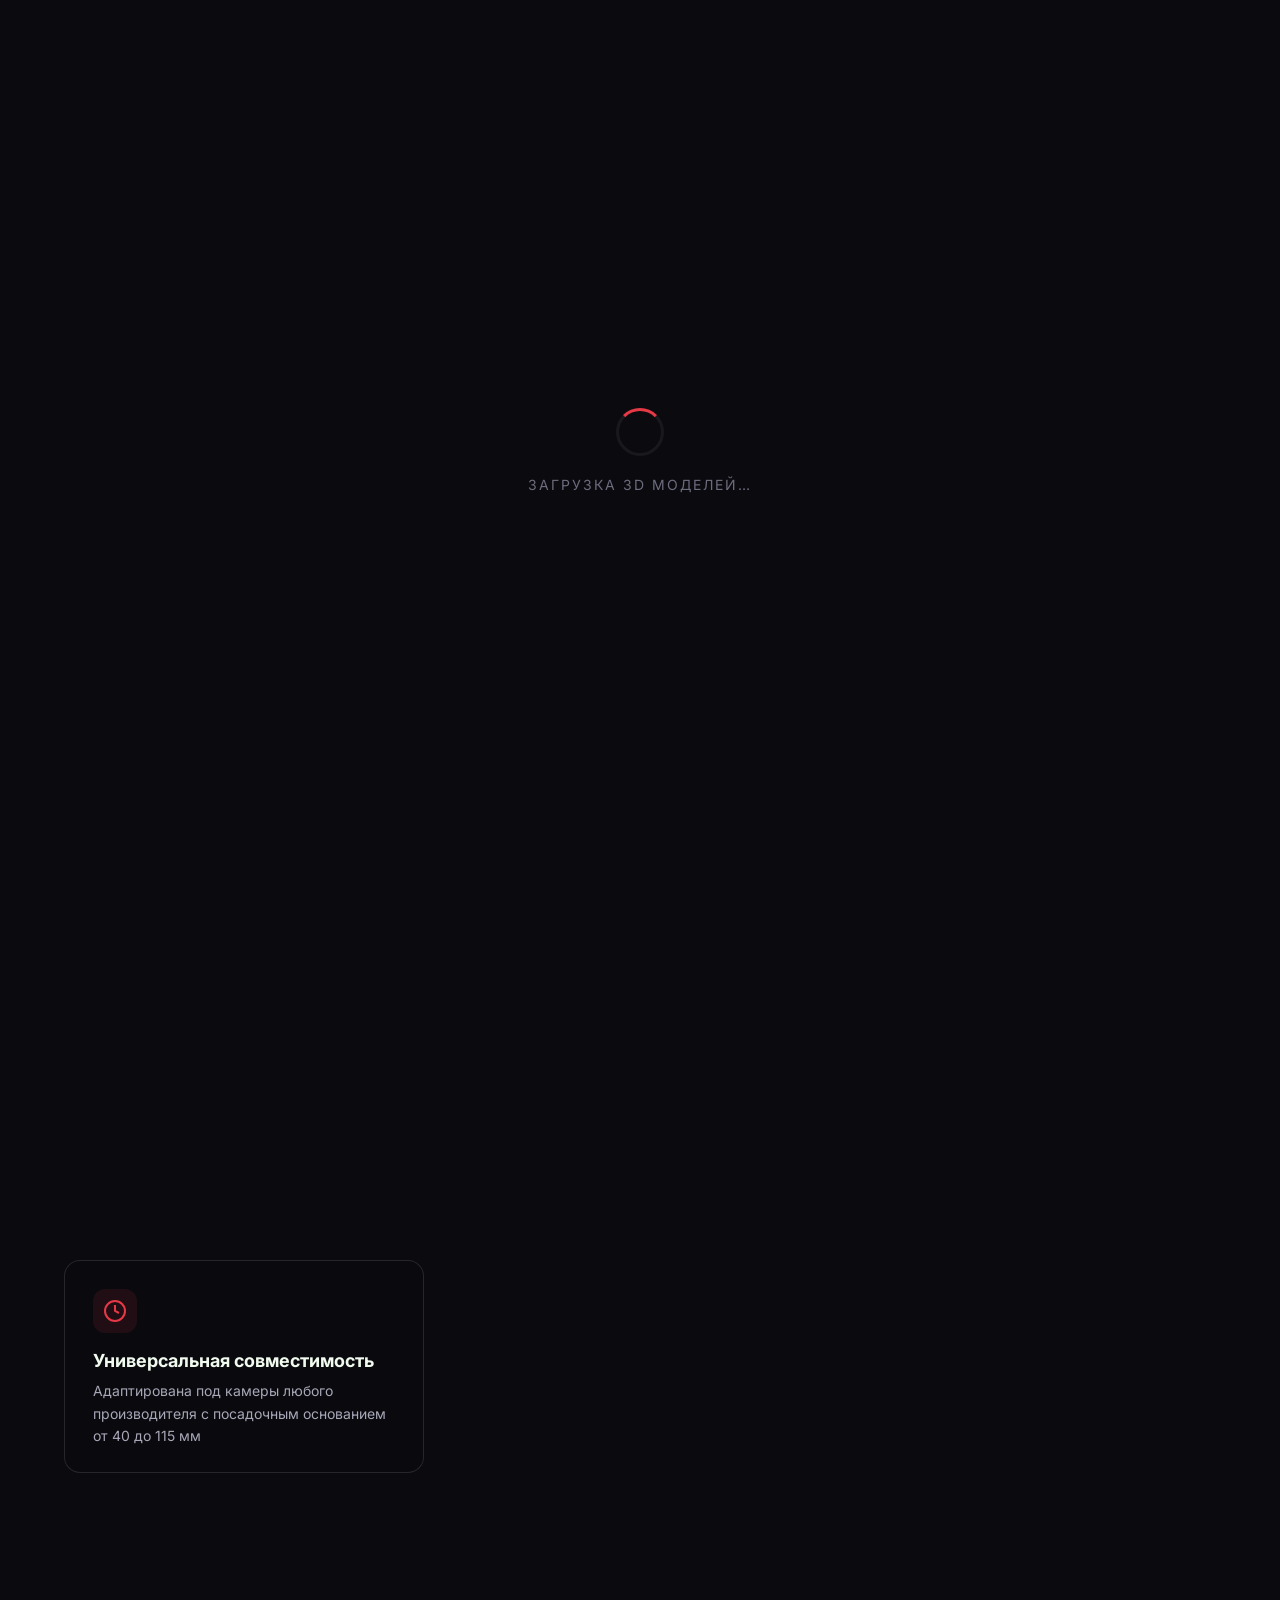
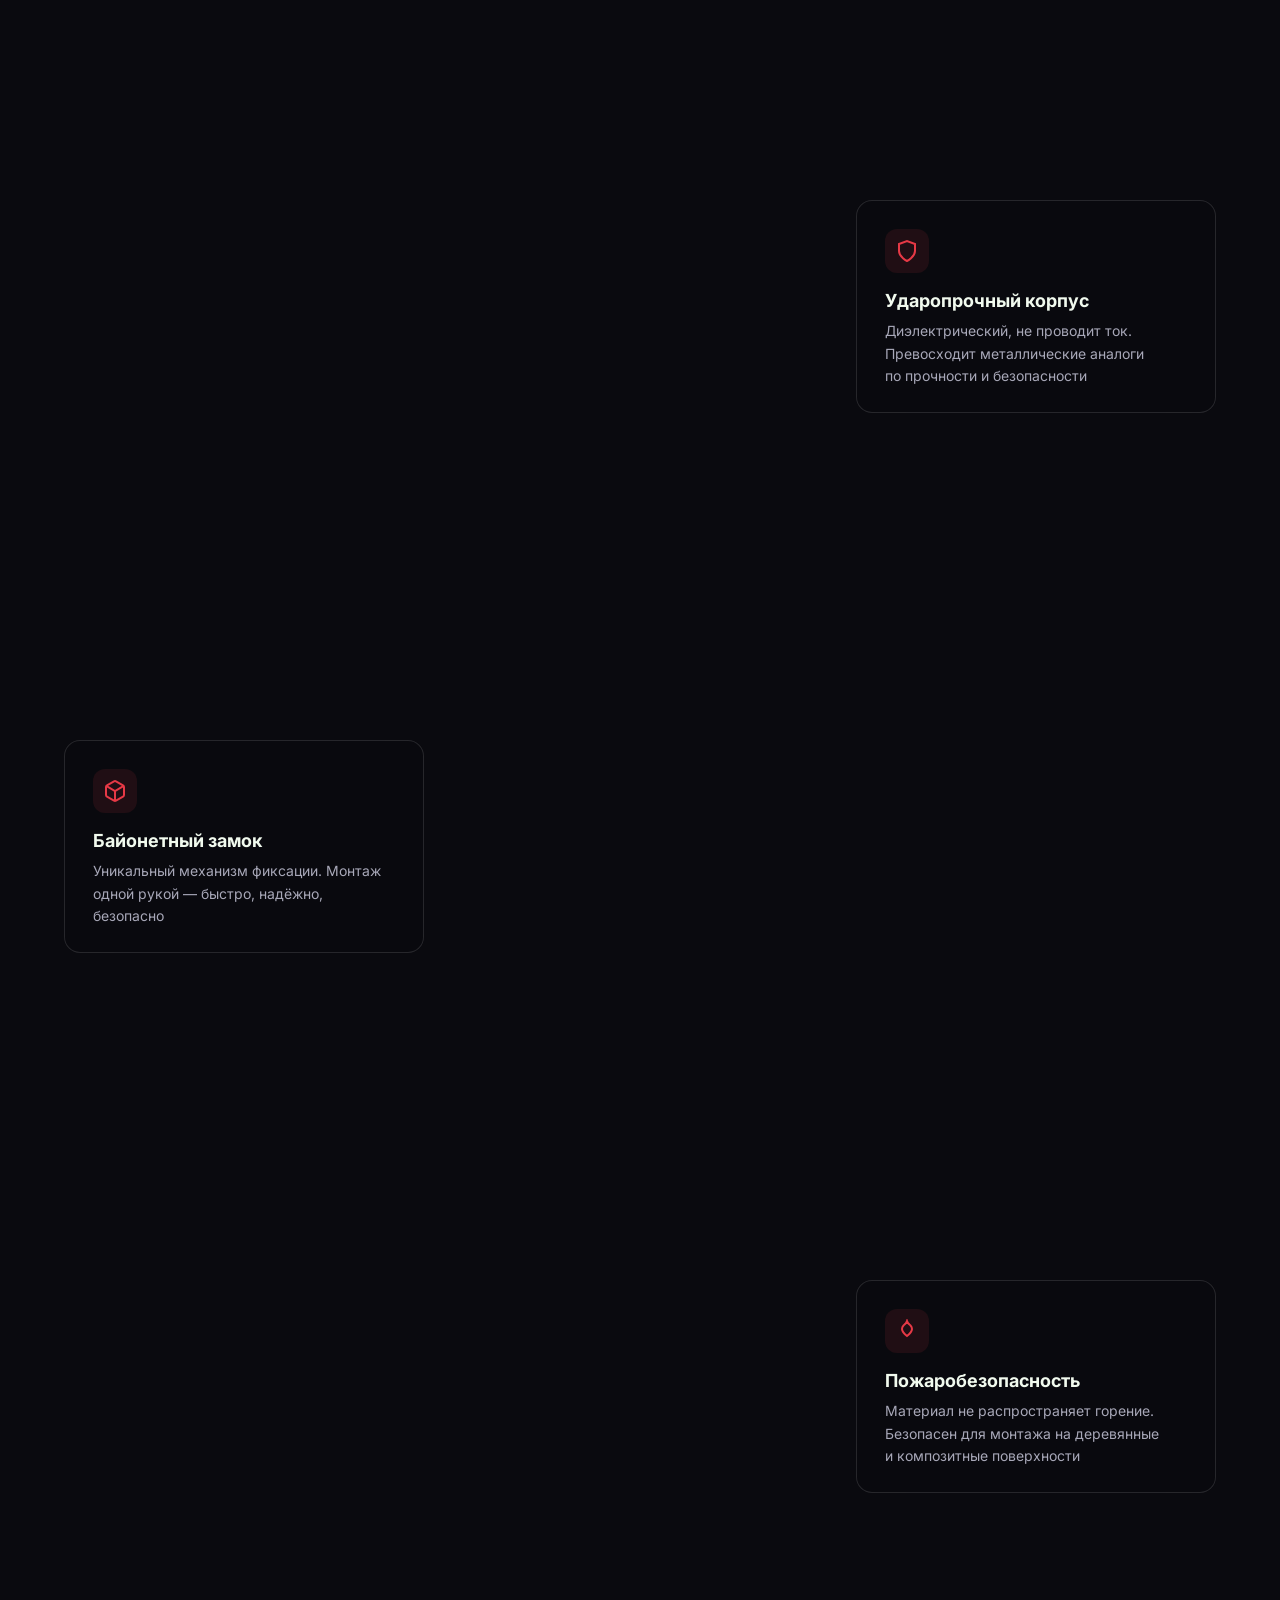
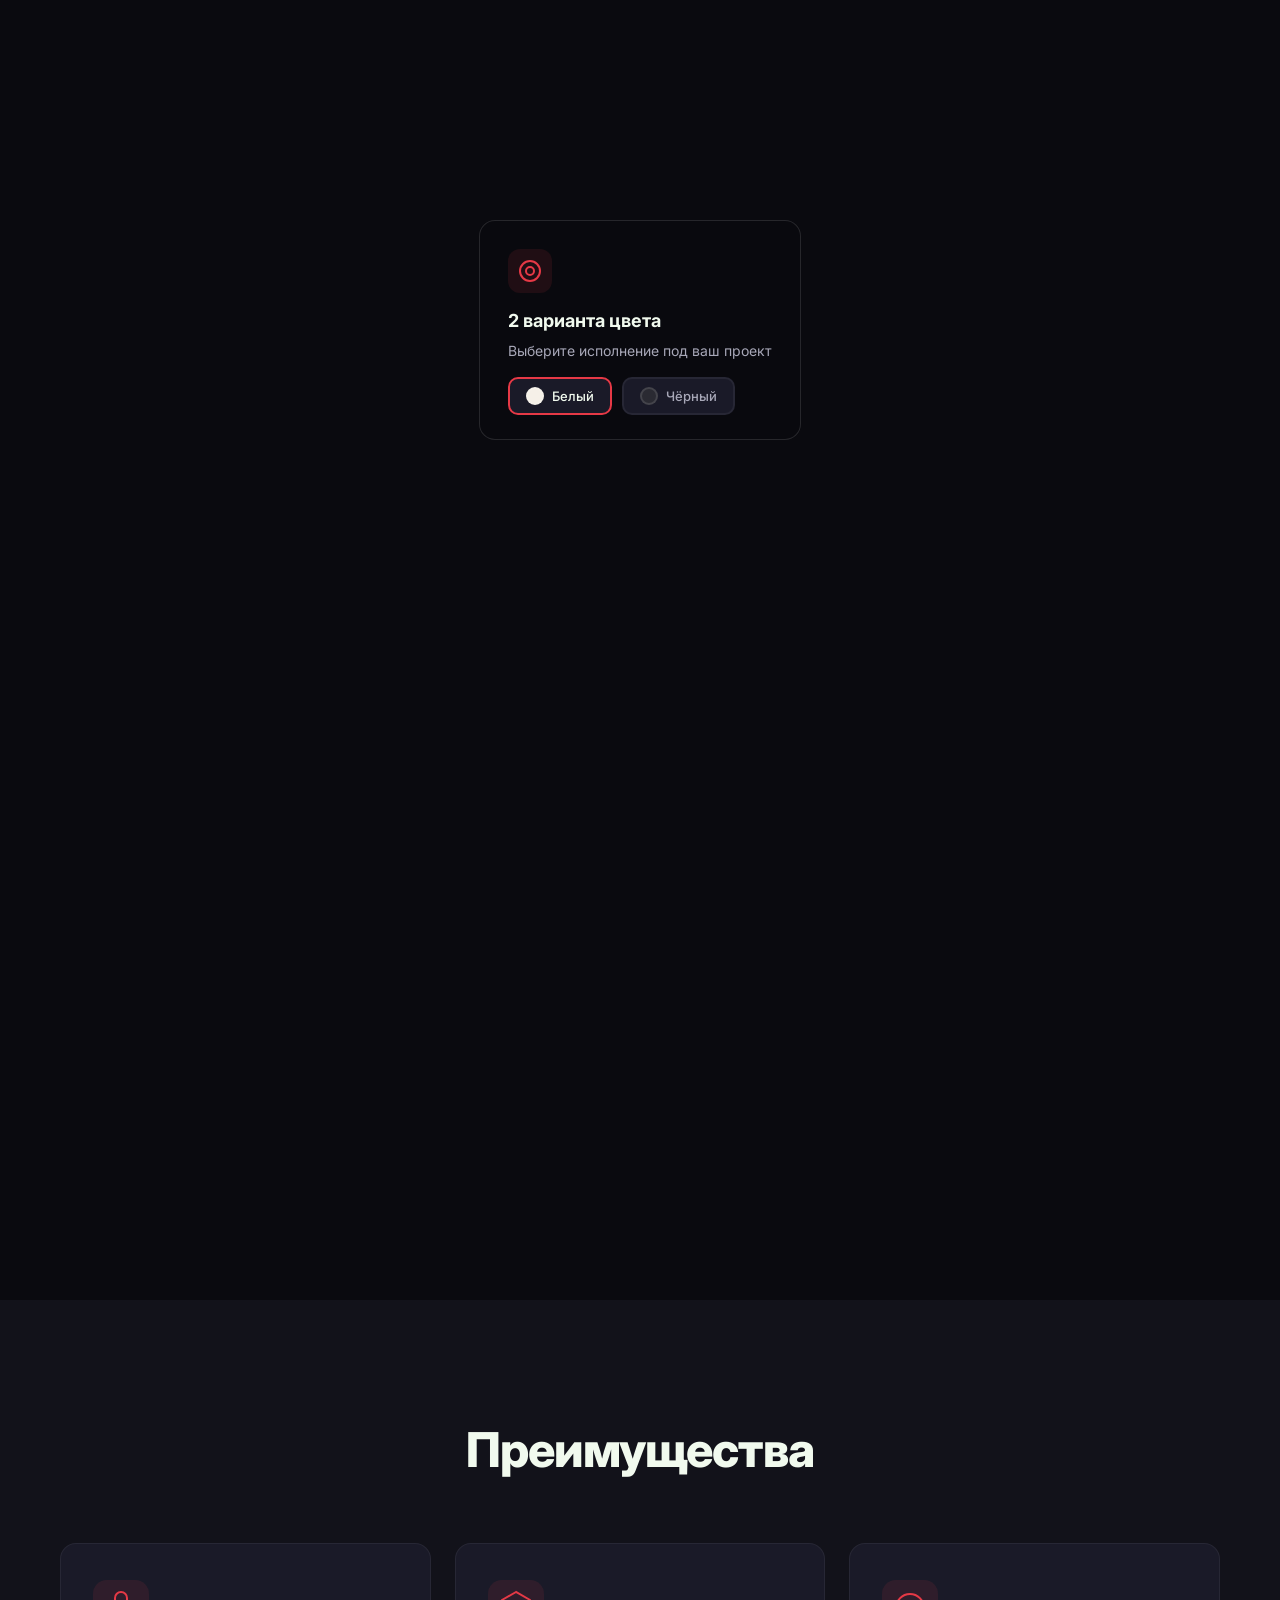
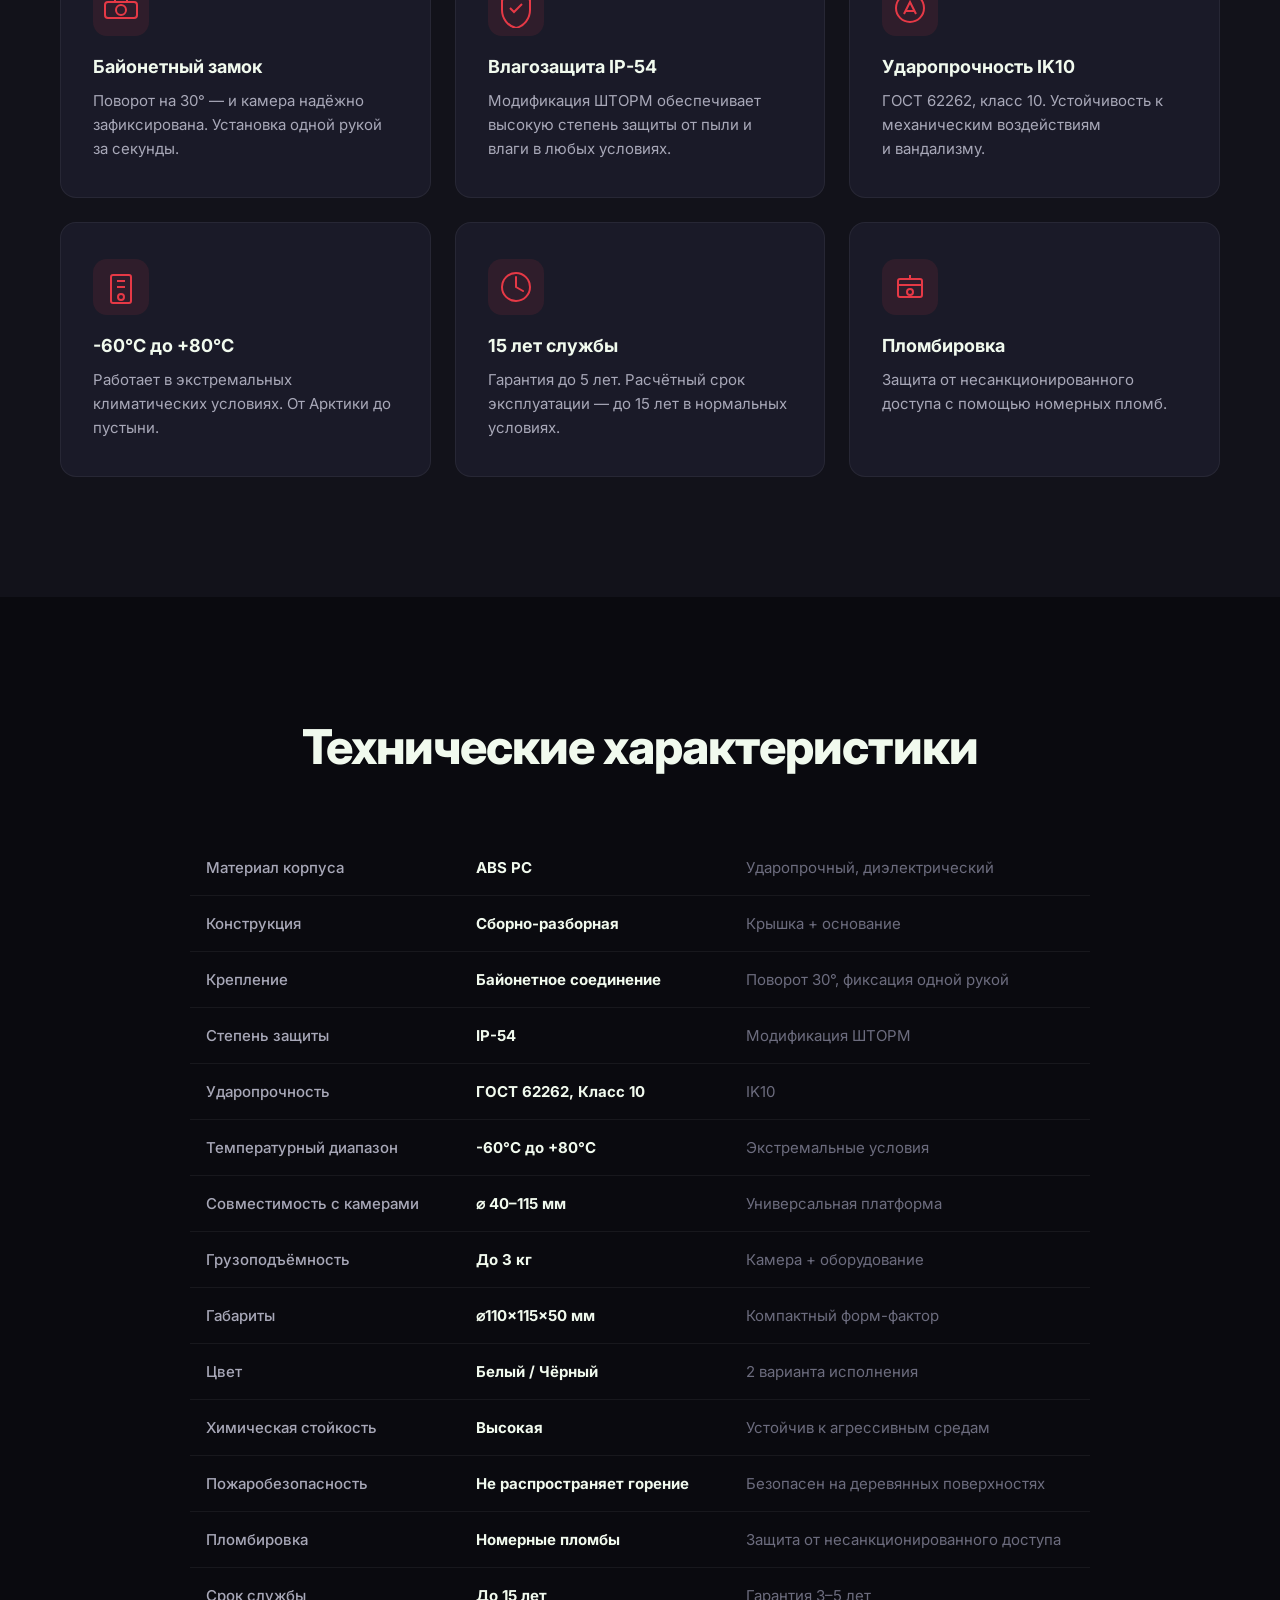
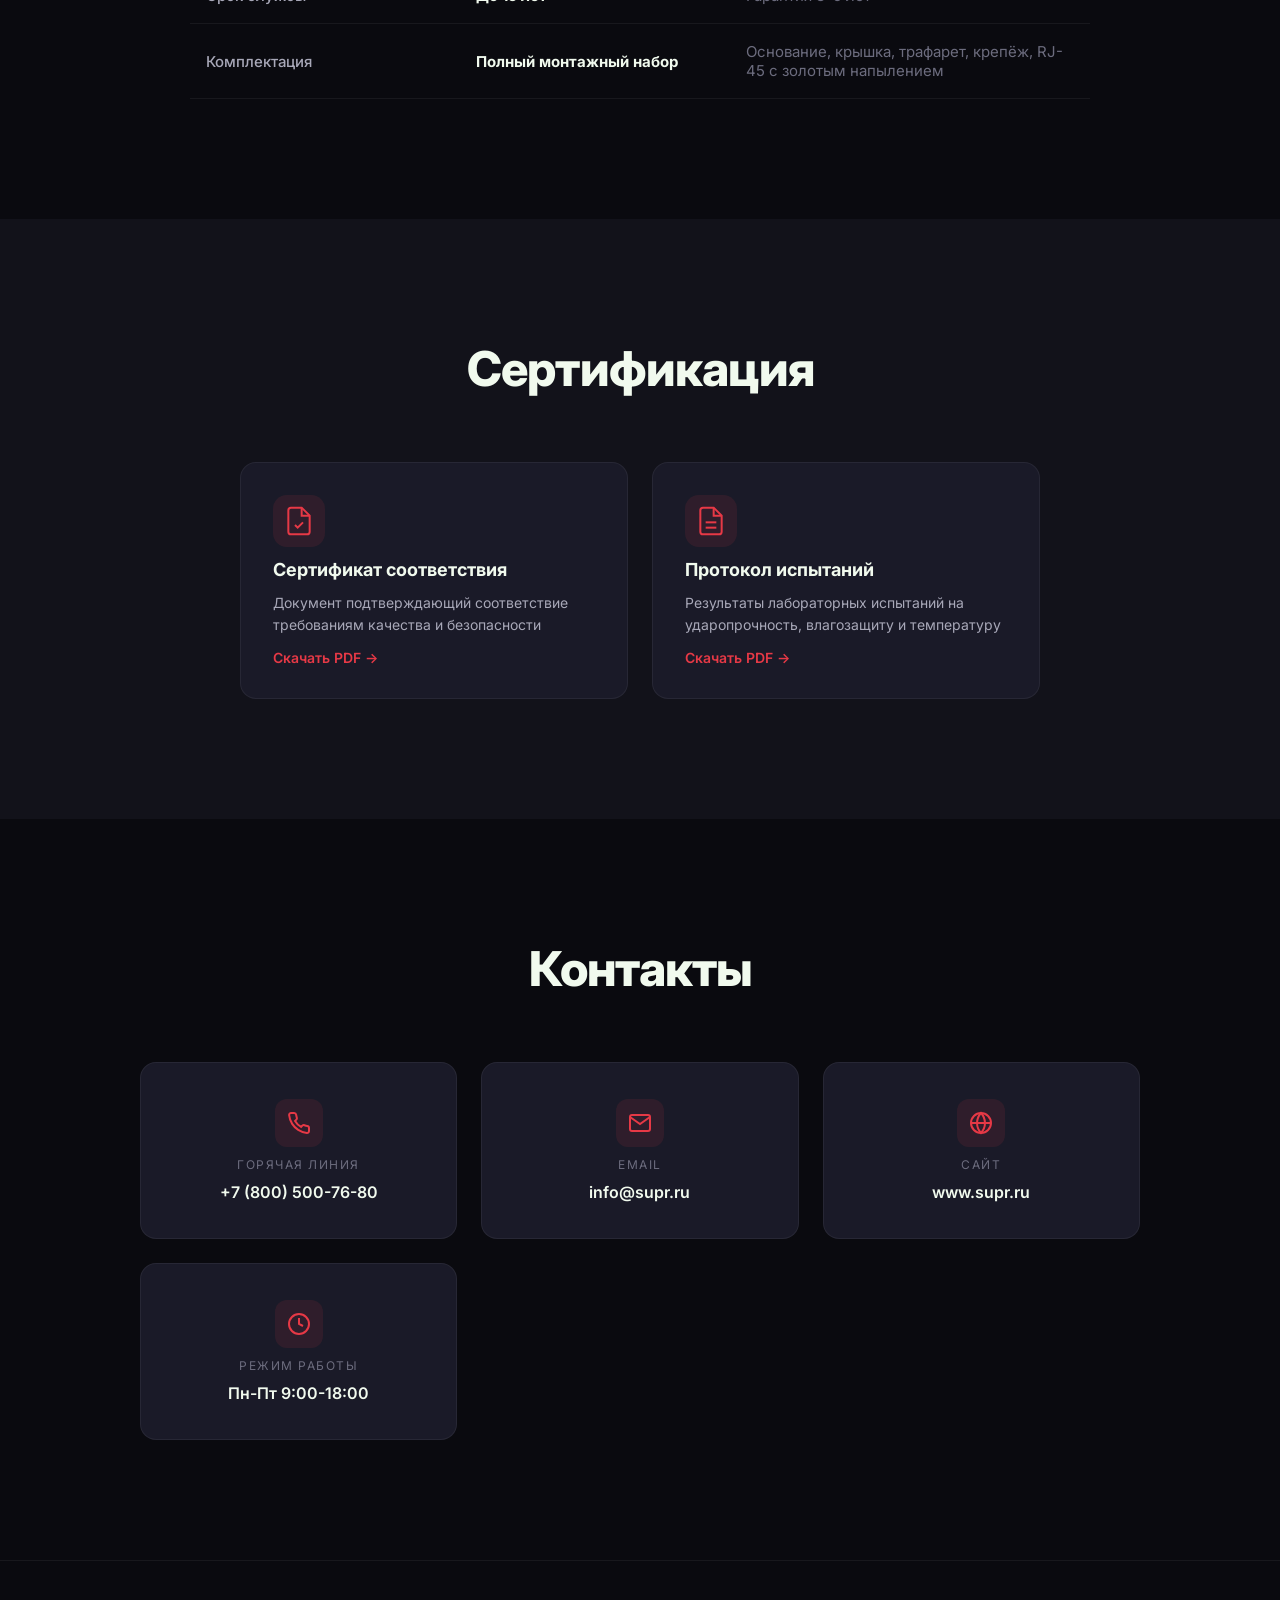
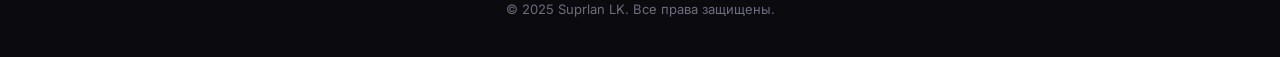
==== landing/index.html @ 1d55020f "feat: Suprlan LK product landing page with 3D animation, instruction wiki, and real photo examples" ====
<!DOCTYPE html>
<html lang="ru">

<head>
    <meta charset="UTF-8">
    <meta name="viewport" content="width=device-width, initial-scale=1.0">
    <title>Suprlan LK — Монтажная система</title>
    <meta name="description"
        content="Монтажная система Suprlan LK для камер видеонаблюдения. Байонетный замок, IP-54, IK10.">
    <link rel="preconnect" href="https://fonts.googleapis.com">
    <link rel="preconnect" href="https://fonts.gstatic.com" crossorigin>
    <link href="https://fonts.googleapis.com/css2?family=Inter:wght@300;400;500;600;700;800;900&display=swap"
        rel="stylesheet">
    <link rel="stylesheet" href="style.css">
</head>

<body>

    <!-- Top Navigation -->
    <nav
        style="position:fixed;top:0;left:0;right:0;z-index:9999;background:rgba(10,10,15,0.9);backdrop-filter:blur(20px);border-bottom:1px solid rgba(255,255,255,0.06);padding:0 2rem;height:56px;display:flex;align-items:center;gap:2rem;">
        <a href="index.html" style="font-weight:800;font-size:1.1rem;color:#fff;text-decoration:none;">Suprlan <span
                class="accent">LK</span></a>
        <div style="display:flex;gap:0.25rem;">
            <a href="index.html"
                style="color:#fff;text-decoration:none;font-size:0.85rem;padding:0.4rem 0.75rem;border-radius:6px;background:rgba(255,255,255,0.06);">Главная</a>
            <a href="instruction.html"
                style="color:rgba(255,255,255,0.5);text-decoration:none;font-size:0.85rem;padding:0.4rem 0.75rem;border-radius:6px;">Инструкция</a>
            <a href="examples.html"
                style="color:rgba(255,255,255,0.5);text-decoration:none;font-size:0.85rem;padding:0.4rem 0.75rem;border-radius:6px;">Примеры</a>
        </div>
    </nav>

    <!-- Loading -->
    <div class="loading-overlay" id="loader">
        <div class="loading-spinner"></div>
        <div class="loading-text">Загрузка 3D моделей…</div>
    </div>

    <!-- Hero Section -->
    <section class="hero" id="hero">
        <div class="hero-bg">
            <img src="hero-bg.png" alt="" class="hero-bg-img">
        </div>
        <div class="hero-content">
            <div class="badge">Монтажная система</div>
            <h1>Suprlan <span class="accent">LK</span></h1>
            <p class="hero-subtitle">Надёжная фиксация камер видеонаблюдения<br>с уникальным байонетным замком</p>
            <div class="hero-stats">
                <div class="stat">
                    <span class="stat-value">IP-54</span>
                    <span class="stat-label">Защита</span>
                </div>
                <div class="stat">
                    <span class="stat-value">IK10</span>
                    <span class="stat-label">Ударопрочность</span>
                </div>
                <div class="stat">
                    <span class="stat-value">15 лет</span>
                    <span class="stat-label">Срок службы</span>
                </div>
            </div>
            <div class="scroll-hint">
                <span>Прокрутите вниз</span>
                <div class="scroll-arrow"></div>
            </div>
        </div>
    </section>

    <!-- 3D Model Section -->
    <section class="model-section" id="model-section">
        <div id="three-container"></div>

        <!-- Cards scroll up like credits, placed at specific heights -->
        <div class="scroll-cards-track">
            <!-- Card 1 at ~10% -->
            <div class="scroll-card" style="top: 10%">
                <div class="scroll-card-inner left">
                    <div class="info-card-icon">
                        <svg width="24" height="24" viewBox="0 0 24 24" fill="none" stroke="currentColor"
                            stroke-width="2">
                            <circle cx="12" cy="12" r="10" />
                            <path d="M12 6v6l4 2" />
                        </svg>
                    </div>
                    <h3>Универсальная совместимость</h3>
                    <p>Адаптирована под камеры любого производителя с посадочным основанием от&nbsp;40
                        до&nbsp;115&nbsp;мм</p>
                </div>
            </div>

            <!-- Card 2 at ~25% -->
            <div class="scroll-card" style="top: 25%">
                <div class="scroll-card-inner right">
                    <div class="info-card-icon">
                        <svg width="24" height="24" viewBox="0 0 24 24" fill="none" stroke="currentColor"
                            stroke-width="2">
                            <path d="M12 22s8-4 8-10V5l-8-3-8 3v7c0 6 8 10 8 10z" />
                        </svg>
                    </div>
                    <h3>Ударопрочный корпус</h3>
                    <p>Диэлектрический, не проводит ток. Превосходит металлические аналоги по&nbsp;прочности
                        и&nbsp;безопасности</p>
                </div>
            </div>

            <!-- Card 3 at ~40% -->
            <div class="scroll-card" style="top: 40%">
                <div class="scroll-card-inner left">
                    <div class="info-card-icon">
                        <svg width="24" height="24" viewBox="0 0 24 24" fill="none" stroke="currentColor"
                            stroke-width="2">
                            <path
                                d="M21 16V8a2 2 0 0 0-1-1.73l-7-4a2 2 0 0 0-2 0l-7 4A2 2 0 0 0 3 8v8a2 2 0 0 0 1 1.73l7 4a2 2 0 0 0 2 0l7-4A2 2 0 0 0 21 16z" />
                            <polyline points="3.27 6.96 12 12.01 20.73 6.96" />
                            <line x1="12" y1="22.08" x2="12" y2="12" />
                        </svg>
                    </div>
                    <h3>Байонетный замок</h3>
                    <p>Уникальный механизм фиксации. Монтаж одной рукой — быстро, надёжно, безопасно</p>
                </div>
            </div>

            <!-- Card 4 at ~55% -->
            <div class="scroll-card" style="top: 55%">
                <div class="scroll-card-inner right">
                    <div class="info-card-icon">
                        <svg width="24" height="24" viewBox="0 0 24 24" fill="none" stroke="currentColor"
                            stroke-width="2">
                            <path
                                d="M12 2c1 3 2.5 3.5 3.5 4.5A5 5 0 0 1 17 10c0 3-2.5 5-5 7-2.5-2-5-4-5-7a5 5 0 0 1 1.5-3.5C9.5 5.5 11 5 12 2z" />
                        </svg>
                    </div>
                    <h3>Пожаробезопасность</h3>
                    <p>Материал не распространяет горение. Безопасен для монтажа на деревянные и&nbsp;композитные
                        поверхности</p>
                </div>
            </div>

            <!-- Card 5 at ~70% -->
            <div class="scroll-card" style="top: 70%">
                <div class="scroll-card-inner center" id="card-5">
                    <div class="info-card-icon">
                        <svg width="24" height="24" viewBox="0 0 24 24" fill="none" stroke="currentColor"
                            stroke-width="2">
                            <circle cx="12" cy="12" r="10" />
                            <circle cx="12" cy="12" r="4" />
                        </svg>
                    </div>
                    <h3>2 варианта цвета</h3>
                    <p>Выберите исполнение под ваш проект</p>
                    <div class="color-switcher">
                        <button class="color-btn color-btn-white active" data-color="white" title="Белый">
                            <span class="color-swatch white-swatch"></span>
                            Белый
                        </button>
                        <button class="color-btn color-btn-black" data-color="black" title="Чёрный">
                            <span class="color-swatch black-swatch"></span>
                            Чёрный
                        </button>
                    </div>
                </div>
            </div>
        </div>

        <div class="progress-bar" id="progress-bar">
            <div class="progress-fill" id="progress-fill"></div>
        </div>
    </section>

    <!-- Features Section -->
    <section class="features" id="features">
        <h2 class="section-title">Преимущества</h2>
        <div class="features-grid">
            <div class="feature-card">
                <div class="feature-icon-svg">
                    <svg width="40" height="40" viewBox="0 0 40 40" fill="none">
                        <rect x="4" y="14" width="32" height="16" rx="3" stroke="var(--accent)" stroke-width="2" />
                        <circle cx="20" cy="22" r="5" stroke="var(--accent)" stroke-width="2" />
                        <path d="M14 14V10a6 6 0 0 1 12 0v4" stroke="var(--accent)" stroke-width="2" />
                    </svg>
                </div>
                <h3>Байонетный замок</h3>
                <p>Поворот на 30° — и камера надёжно зафиксирована. Установка одной рукой за секунды.</p>
            </div>
            <div class="feature-card">
                <div class="feature-icon-svg">
                    <svg width="40" height="40" viewBox="0 0 40 40" fill="none">
                        <path d="M20 4L6 12v10c0 8.8 6 16 14 18 8-2 14-9.2 14-18V12L20 4z" stroke="var(--accent)"
                            stroke-width="2" fill="none" />
                        <polyline points="14,20 18,24 26,16" stroke="var(--accent)" stroke-width="2" fill="none" />
                    </svg>
                </div>
                <h3>Влагозащита IP-54</h3>
                <p>Модификация ШТОРМ обеспечивает высокую степень защиты от пыли и влаги в любых условиях.</p>
            </div>
            <div class="feature-card">
                <div class="feature-icon-svg">
                    <svg width="40" height="40" viewBox="0 0 40 40" fill="none">
                        <circle cx="20" cy="20" r="14" stroke="var(--accent)" stroke-width="2" />
                        <path d="M14 26l6-12 6 12" stroke="var(--accent)" stroke-width="2" fill="none" />
                        <line x1="16" y1="23" x2="24" y2="23" stroke="var(--accent)" stroke-width="2" />
                    </svg>
                </div>
                <h3>Ударопрочность IK10</h3>
                <p>ГОСТ 62262, класс 10. Устойчивость к механическим воздействиям и&nbsp;вандализму.</p>
            </div>
            <div class="feature-card">
                <div class="feature-icon-svg">
                    <svg width="40" height="40" viewBox="0 0 40 40" fill="none">
                        <rect x="10" y="8" width="20" height="28" rx="2" stroke="var(--accent)" stroke-width="2" />
                        <line x1="16" y1="14" x2="24" y2="14" stroke="var(--accent)" stroke-width="2" />
                        <line x1="16" y1="20" x2="24" y2="20" stroke="var(--accent)" stroke-width="2" />
                        <circle cx="20" cy="30" r="3" stroke="var(--accent)" stroke-width="2" />
                    </svg>
                </div>
                <h3>-60°C до +80°C</h3>
                <p>Работает в экстремальных климатических условиях. От Арктики до пустыни.</p>
            </div>
            <div class="feature-card">
                <div class="feature-icon-svg">
                    <svg width="40" height="40" viewBox="0 0 40 40" fill="none">
                        <circle cx="20" cy="20" r="14" stroke="var(--accent)" stroke-width="2" />
                        <path d="M20 10v10l7 4" stroke="var(--accent)" stroke-width="2" stroke-linecap="round" />
                    </svg>
                </div>
                <h3>15 лет службы</h3>
                <p>Гарантия до 5 лет. Расчётный срок эксплуатации — до 15 лет в нормальных условиях.</p>
            </div>
            <div class="feature-card">
                <div class="feature-icon-svg">
                    <svg width="40" height="40" viewBox="0 0 40 40" fill="none">
                        <rect x="8" y="12" width="24" height="18" rx="2" stroke="var(--accent)" stroke-width="2" />
                        <path d="M8 18h24" stroke="var(--accent)" stroke-width="2" />
                        <circle cx="20" cy="25" r="3" stroke="var(--accent)" stroke-width="2" />
                        <line x1="20" y1="8" x2="20" y2="12" stroke="var(--accent)" stroke-width="2" />
                    </svg>
                </div>
                <h3>Пломбировка</h3>
                <p>Защита от несанкционированного доступа с помощью номерных пломб.</p>
            </div>
        </div>
    </section>

    <!-- Specs Section -->
    <section class="specs" id="specs">
        <h2 class="section-title">Технические характеристики</h2>
        <div class="specs-table-wrapper">
            <table class="specs-table">
                <tbody>
                    <tr>
                        <td class="spec-name">Материал корпуса</td>
                        <td class="spec-value">ABS PC</td>
                        <td class="spec-note">Ударопрочный, диэлектрический</td>
                    </tr>
                    <tr>
                        <td class="spec-name">Конструкция</td>
                        <td class="spec-value">Сборно-разборная</td>
                        <td class="spec-note">Крышка + основание</td>
                    </tr>
                    <tr>
                        <td class="spec-name">Крепление</td>
                        <td class="spec-value">Байонетное соединение</td>
                        <td class="spec-note">Поворот 30°, фиксация одной рукой</td>
                    </tr>
                    <tr>
                        <td class="spec-name">Степень защиты</td>
                        <td class="spec-value">IP-54</td>
                        <td class="spec-note">Модификация ШТОРМ</td>
                    </tr>
                    <tr>
                        <td class="spec-name">Ударопрочность</td>
                        <td class="spec-value">ГОСТ 62262, Класс 10</td>
                        <td class="spec-note">IK10</td>
                    </tr>
                    <tr>
                        <td class="spec-name">Температурный диапазон</td>
                        <td class="spec-value">-60°C до +80°C</td>
                        <td class="spec-note">Экстремальные условия</td>
                    </tr>
                    <tr>
                        <td class="spec-name">Совместимость с камерами</td>
                        <td class="spec-value">⌀ 40–115 мм</td>
                        <td class="spec-note">Универсальная платформа</td>
                    </tr>
                    <tr>
                        <td class="spec-name">Грузоподъёмность</td>
                        <td class="spec-value">До 3 кг</td>
                        <td class="spec-note">Камера + оборудование</td>
                    </tr>
                    <tr>
                        <td class="spec-name">Габариты</td>
                        <td class="spec-value">⌀110×115×50 мм</td>
                        <td class="spec-note">Компактный форм-фактор</td>
                    </tr>
                    <tr>
                        <td class="spec-name">Цвет</td>
                        <td class="spec-value">Белый / Чёрный</td>
                        <td class="spec-note">2 варианта исполнения</td>
                    </tr>
                    <tr>
                        <td class="spec-name">Химическая стойкость</td>
                        <td class="spec-value">Высокая</td>
                        <td class="spec-note">Устойчив к агрессивным средам</td>
                    </tr>
                    <tr>
                        <td class="spec-name">Пожаробезопасность</td>
                        <td class="spec-value">Не распространяет горение</td>
                        <td class="spec-note">Безопасен на деревянных поверхностях</td>
                    </tr>
                    <tr>
                        <td class="spec-name">Пломбировка</td>
                        <td class="spec-value">Номерные пломбы</td>
                        <td class="spec-note">Защита от несанкционированного доступа</td>
                    </tr>
                    <tr>
                        <td class="spec-name">Срок службы</td>
                        <td class="spec-value">До 15 лет</td>
                        <td class="spec-note">Гарантия 3–5 лет</td>
                    </tr>
                    <tr>
                        <td class="spec-name">Комплектация</td>
                        <td class="spec-value">Полный монтажный набор</td>
                        <td class="spec-note">Основание, крышка, трафарет, крепёж, RJ-45 с золотым напылением</td>
                    </tr>
                </tbody>
            </table>
        </div>
    </section>

    <!-- Certifications -->
    <section class="certifications" id="certifications">
        <h2 class="section-title">Сертификация</h2>
        <div class="cert-grid">
            <a href="#" class="cert-card" target="_blank">
                <div class="cert-icon">
                    <svg width="32" height="32" viewBox="0 0 24 24" fill="none" stroke="currentColor"
                        stroke-width="1.5">
                        <path d="M14 2H6a2 2 0 0 0-2 2v16a2 2 0 0 0 2 2h12a2 2 0 0 0 2-2V8z" />
                        <polyline points="14 2 14 8 20 8" />
                        <path d="M9 15l2 2 4-4" />
                    </svg>
                </div>
                <h3>Сертификат соответствия</h3>
                <p>Документ подтверждающий соответствие требованиям качества и безопасности</p>
                <span class="cert-link">Скачать PDF →</span>
            </a>
            <a href="#" class="cert-card" target="_blank">
                <div class="cert-icon">
                    <svg width="32" height="32" viewBox="0 0 24 24" fill="none" stroke="currentColor"
                        stroke-width="1.5">
                        <path d="M14 2H6a2 2 0 0 0-2 2v16a2 2 0 0 0 2 2h12a2 2 0 0 0 2-2V8z" />
                        <polyline points="14 2 14 8 20 8" />
                        <line x1="8" y1="13" x2="16" y2="13" />
                        <line x1="8" y1="17" x2="16" y2="17" />
                    </svg>
                </div>
                <h3>Протокол испытаний</h3>
                <p>Результаты лабораторных испытаний на ударопрочность, влагозащиту и температуру</p>
                <span class="cert-link">Скачать PDF →</span>
            </a>
        </div>
    </section>

    <!-- Contact Section -->
    <section class="contact" id="contact">
        <h2 class="section-title">Контакты</h2>
        <div class="contact-grid">
            <div class="contact-card">
                <div class="contact-icon-svg">
                    <svg width="24" height="24" viewBox="0 0 24 24" fill="none" stroke="var(--accent)" stroke-width="2">
                        <path
                            d="M22 16.92v3a2 2 0 0 1-2.18 2 19.79 19.79 0 0 1-8.63-3.07 19.5 19.5 0 0 1-6-6 19.79 19.79 0 0 1-3.07-8.67A2 2 0 0 1 4.11 2h3a2 2 0 0 1 2 1.72c.127.96.361 1.903.7 2.81a2 2 0 0 1-.45 2.11L8.09 9.91a16 16 0 0 0 6 6l1.27-1.27a2 2 0 0 1 2.11-.45c.907.339 1.85.573 2.81.7A2 2 0 0 1 22 16.92z" />
                    </svg>
                </div>
                <span class="contact-label">Горячая линия</span>
                <a href="tel:+78005007680" class="contact-value">+7 (800) 500-76-80</a>
            </div>
            <div class="contact-card">
                <div class="contact-icon-svg">
                    <svg width="24" height="24" viewBox="0 0 24 24" fill="none" stroke="var(--accent)" stroke-width="2">
                        <path d="M4 4h16c1.1 0 2 .9 2 2v12c0 1.1-.9 2-2 2H4c-1.1 0-2-.9-2-2V6c0-1.1.9-2 2-2z" />
                        <polyline points="22,6 12,13 2,6" />
                    </svg>
                </div>
                <span class="contact-label">Email</span>
                <a href="mailto:info@supr.ru" class="contact-value">info@supr.ru</a>
            </div>
            <div class="contact-card">
                <div class="contact-icon-svg">
                    <svg width="24" height="24" viewBox="0 0 24 24" fill="none" stroke="var(--accent)" stroke-width="2">
                        <circle cx="12" cy="12" r="10" />
                        <line x1="2" y1="12" x2="22" y2="12" />
                        <path
                            d="M12 2a15.3 15.3 0 0 1 4 10 15.3 15.3 0 0 1-4 10 15.3 15.3 0 0 1-4-10 15.3 15.3 0 0 1 4-10z" />
                    </svg>
                </div>
                <span class="contact-label">Сайт</span>
                <a href="https://www.supr.ru" target="_blank" class="contact-value">www.supr.ru</a>
            </div>
            <div class="contact-card">
                <div class="contact-icon-svg">
                    <svg width="24" height="24" viewBox="0 0 24 24" fill="none" stroke="var(--accent)" stroke-width="2">
                        <circle cx="12" cy="12" r="10" />
                        <polyline points="12 6 12 12 16 14" />
                    </svg>
                </div>
                <span class="contact-label">Режим работы</span>
                <span class="contact-value">Пн-Пт 9:00-18:00</span>
            </div>
        </div>
    </section>

    <footer class="footer">
        <p>© 2025 Suprlan LK. Все права защищены.</p>
    </footer>

    <!-- GSAP from CDN -->
    <script src="https://cdnjs.cloudflare.com/ajax/libs/gsap/3.12.5/gsap.min.js"></script>
    <script src="https://cdnjs.cloudflare.com/ajax/libs/gsap/3.12.5/ScrollTrigger.min.js"></script>

    <!-- Three.js via ES module importmap -->
    <script type="importmap">
    {
        "imports": {
            "three": "https://cdn.jsdelivr.net/npm/three@0.160.0/build/three.module.js",
            "three/addons/": "https://cdn.jsdelivr.net/npm/three@0.160.0/examples/jsm/"
        }
    }
    </script>
    <script type="module" src="app.js"></script>
</body>

</html>
---- landing/style.css ----
/* ============================================
   Suprlan LK Landing — Design System v2
   ============================================ */

:root {
    --bg-primary: #0a0a0f;
    --bg-secondary: #12121a;
    --bg-card: #1a1a28;
    --bg-card-hover: #222236;
    --accent: #e63946;
    --accent-glow: rgba(230, 57, 70, 0.3);
    --accent-soft: rgba(230, 57, 70, 0.1);
    --text-primary: #f1faee;
    --text-secondary: #a8a8b8;
    --text-muted: #6c6c7e;
    --border: rgba(255, 255, 255, 0.06);
    --border-hover: rgba(255, 255, 255, 0.12);
    --font: 'Inter', -apple-system, BlinkMacSystemFont, sans-serif;
    --section-padding: 120px 60px;
    --card-radius: 16px;
}

* {
    margin: 0;
    padding: 0;
    box-sizing: border-box;
}

html {
    scroll-behavior: smooth;
}

body {
    font-family: var(--font);
    background: var(--bg-primary);
    color: var(--text-primary);
    overflow-x: hidden;
    -webkit-font-smoothing: antialiased;
}

/* ============================================
   Hero Section
   ============================================ */

.hero {
    min-height: 100vh;
    display: flex;
    align-items: center;
    justify-content: center;
    text-align: center;
    padding: 40px 20px;
    position: relative;
    overflow: hidden;
}

.hero-bg {
    position: absolute;
    inset: 0;
    z-index: 0;
    display: flex;
    align-items: center;
    justify-content: center;
    opacity: 0.25;
}

.hero-bg-img {
    width: 100%;
    height: 100%;
    object-fit: cover;
    filter: blur(1px) brightness(0.6);
}

.hero-content {
    max-width: 800px;
    position: relative;
    z-index: 1;
}

.badge {
    display: inline-block;
    padding: 8px 20px;
    border: 1px solid var(--border-hover);
    border-radius: 100px;
    font-size: 13px;
    font-weight: 500;
    letter-spacing: 2px;
    text-transform: uppercase;
    color: var(--text-secondary);
    margin-bottom: 32px;
    background: rgba(26, 26, 40, 0.8);
    backdrop-filter: blur(8px);
}

.hero h1 {
    font-size: clamp(56px, 10vw, 120px);
    font-weight: 900;
    line-height: 1;
    letter-spacing: -3px;
    margin-bottom: 24px;
}

.accent {
    background: linear-gradient(135deg, var(--accent), #ff6b6b);
    -webkit-background-clip: text;
    -webkit-text-fill-color: transparent;
    background-clip: text;
}

.hero-subtitle {
    font-size: clamp(16px, 2.5vw, 22px);
    color: var(--text-secondary);
    line-height: 1.6;
    margin-bottom: 48px;
    font-weight: 300;
}

.hero-stats {
    display: flex;
    justify-content: center;
    gap: 48px;
    margin-bottom: 64px;
}

.stat {
    display: flex;
    flex-direction: column;
    align-items: center;
    gap: 8px;
}

.stat-value {
    font-size: 28px;
    font-weight: 700;
}

.stat-label {
    font-size: 13px;
    color: var(--text-muted);
    text-transform: uppercase;
    letter-spacing: 1px;
}

.scroll-hint {
    display: flex;
    flex-direction: column;
    align-items: center;
    gap: 12px;
    color: var(--text-muted);
    font-size: 13px;
    animation: pulseFloat 2s ease-in-out infinite;
}

.scroll-arrow {
    width: 24px;
    height: 24px;
    border-right: 2px solid var(--text-muted);
    border-bottom: 2px solid var(--text-muted);
    transform: rotate(45deg);
}

@keyframes pulseFloat {

    0%,
    100% {
        opacity: 0.5;
        transform: translateY(0);
    }

    50% {
        opacity: 1;
        transform: translateY(8px);
    }
}

/* ============================================
   3D Model Section
   ============================================ */

.model-section {
    position: relative;
    height: 400vh;
}

#three-container {
    position: sticky;
    top: 0;
    width: 100%;
    height: 100vh;
    z-index: 1;
}

#three-container canvas {
    display: block;
}

/* ============================================
   Scroll Credits Cards (in-flow)
   ============================================ */

.scroll-cards-track {
    position: absolute;
    top: 0;
    left: 0;
    width: 100%;
    height: 100%;
    pointer-events: none;
    z-index: 2;
}

.scroll-card {
    position: absolute;
    width: 100%;
    display: flex;
    pointer-events: none;
}

.scroll-card-inner {
    max-width: 360px;
    padding: 28px 28px 24px;
    background: rgba(10, 10, 15, 0.88);
    backdrop-filter: blur(24px);
    -webkit-backdrop-filter: blur(24px);
    border: 1px solid rgba(255, 255, 255, 0.12);
    border-radius: var(--card-radius);
    pointer-events: auto;
}

.scroll-card-inner.left {
    margin-left: 5%;
}

.scroll-card-inner.right {
    margin-left: auto;
    margin-right: 5%;
}

.scroll-card-inner.center {
    margin: 0 auto;
}

.info-card-icon {
    width: 44px;
    height: 44px;
    display: flex;
    align-items: center;
    justify-content: center;
    background: var(--accent-soft);
    border-radius: 12px;
    margin-bottom: 16px;
    color: var(--accent);
}

.scroll-card-inner h3 {
    font-size: 18px;
    font-weight: 700;
    margin-bottom: 8px;
    line-height: 1.3;
    color: var(--text-primary);
}

.scroll-card-inner p {
    font-size: 14px;
    color: var(--text-secondary);
    line-height: 1.6;
}

/* Color Switcher */
.color-switcher {
    display: flex;
    gap: 10px;
    margin-top: 14px;
}

.color-btn {
    display: flex;
    align-items: center;
    gap: 8px;
    padding: 8px 16px;
    background: var(--bg-card);
    border: 2px solid var(--border);
    border-radius: 10px;
    color: var(--text-secondary);
    font-size: 13px;
    font-weight: 500;
    cursor: pointer;
    transition: all 0.2s ease;
    font-family: var(--font);
    pointer-events: auto;
}

.color-btn:hover {
    border-color: var(--border-hover);
}

.color-btn.active {
    border-color: var(--accent);
    color: var(--text-primary);
}

.color-swatch {
    width: 18px;
    height: 18px;
    border-radius: 50%;
    border: 2px solid var(--border-hover);
}

.white-swatch {
    background: #f5f0e8;
}

.black-swatch {
    background: #2a2a32;
}

/* ============================================
   Progress Bar
   ============================================ */

.progress-bar {
    position: fixed;
    bottom: 30px;
    left: 50%;
    transform: translateX(-50%);
    width: 200px;
    height: 4px;
    background: var(--bg-card);
    border-radius: 4px;
    z-index: 10;
    opacity: 0;
    transition: opacity 0.3s ease;
}

.progress-bar.visible {
    opacity: 1;
}

.progress-fill {
    height: 100%;
    width: 0%;
    background: linear-gradient(90deg, var(--accent), #ff6b6b);
    border-radius: 4px;
    transition: width 0.1s linear;
}

/* ============================================
   Features Section
   ============================================ */

.features {
    padding: var(--section-padding);
    background: var(--bg-secondary);
    position: relative;
}

.section-title {
    text-align: center;
    font-size: clamp(32px, 5vw, 48px);
    font-weight: 800;
    margin-bottom: 64px;
    letter-spacing: -1px;
}

.features-grid {
    display: grid;
    grid-template-columns: repeat(auto-fit, minmax(300px, 1fr));
    gap: 24px;
    max-width: 1200px;
    margin: 0 auto;
}

.feature-card {
    background: var(--bg-card);
    border: 1px solid var(--border);
    border-radius: var(--card-radius);
    padding: 36px 32px;
    transition: all 0.3s ease;
    cursor: default;
}

.feature-card:hover {
    background: var(--bg-card-hover);
    border-color: var(--border-hover);
    transform: translateY(-4px);
    box-shadow: 0 20px 60px rgba(0, 0, 0, 0.3);
}

.feature-icon-svg {
    width: 56px;
    height: 56px;
    display: flex;
    align-items: center;
    justify-content: center;
    background: var(--accent-soft);
    border-radius: 14px;
    margin-bottom: 20px;
}

.feature-card h3 {
    font-size: 18px;
    font-weight: 700;
    margin-bottom: 12px;
}

.feature-card p {
    font-size: 15px;
    color: var(--text-secondary);
    line-height: 1.6;
}

/* ============================================
   Specs Section
   ============================================ */

.specs {
    padding: var(--section-padding);
    background: var(--bg-primary);
}

.specs-table-wrapper {
    max-width: 900px;
    margin: 0 auto;
    overflow-x: auto;
}

.specs-table {
    width: 100%;
    border-collapse: collapse;
}

.specs-table tr {
    border-bottom: 1px solid var(--border);
    transition: background 0.2s ease;
}

.specs-table tr:hover {
    background: var(--bg-card);
}

.specs-table td {
    padding: 18px 16px;
    font-size: 15px;
}

.spec-name {
    color: var(--text-secondary);
    font-weight: 500;
    width: 30%;
}

.spec-value {
    color: var(--text-primary);
    font-weight: 700;
    width: 30%;
}

.spec-note {
    color: var(--text-muted);
    font-size: 13px;
    width: 40%;
}

/* ============================================
   Certifications
   ============================================ */

.certifications {
    padding: var(--section-padding);
    background: var(--bg-secondary);
}

.cert-grid {
    display: grid;
    grid-template-columns: repeat(auto-fit, minmax(300px, 1fr));
    gap: 24px;
    max-width: 800px;
    margin: 0 auto;
}

.cert-card {
    display: flex;
    flex-direction: column;
    gap: 12px;
    padding: 32px;
    background: var(--bg-card);
    border: 1px solid var(--border);
    border-radius: var(--card-radius);
    text-decoration: none;
    transition: all 0.3s ease;
}

.cert-card:hover {
    border-color: var(--accent);
    transform: translateY(-4px);
    box-shadow: 0 16px 48px rgba(230, 57, 70, 0.1);
}

.cert-icon {
    width: 52px;
    height: 52px;
    display: flex;
    align-items: center;
    justify-content: center;
    background: var(--accent-soft);
    border-radius: 14px;
    color: var(--accent);
}

.cert-card h3 {
    font-size: 18px;
    font-weight: 700;
    color: var(--text-primary);
}

.cert-card p {
    font-size: 14px;
    color: var(--text-secondary);
    line-height: 1.6;
}

.cert-link {
    font-size: 14px;
    font-weight: 600;
    color: var(--accent);
    margin-top: auto;
}

/* ============================================
   Contact Section
   ============================================ */

.contact {
    padding: var(--section-padding);
    background: var(--bg-primary);
}

.contact-grid {
    display: grid;
    grid-template-columns: repeat(auto-fit, minmax(240px, 1fr));
    gap: 24px;
    max-width: 1000px;
    margin: 0 auto;
}

.contact-card {
    display: flex;
    flex-direction: column;
    align-items: center;
    gap: 10px;
    padding: 36px 24px;
    background: var(--bg-card);
    border: 1px solid var(--border);
    border-radius: var(--card-radius);
    text-align: center;
    transition: all 0.3s ease;
}

.contact-card:hover {
    border-color: var(--border-hover);
    transform: translateY(-2px);
}

.contact-icon-svg {
    width: 48px;
    height: 48px;
    display: flex;
    align-items: center;
    justify-content: center;
    background: var(--accent-soft);
    border-radius: 12px;
}

.contact-label {
    font-size: 12px;
    text-transform: uppercase;
    letter-spacing: 1.5px;
    color: var(--text-muted);
}

.contact-value {
    font-size: 16px;
    font-weight: 600;
    color: var(--text-primary);
    text-decoration: none;
}

.contact-value:hover {
    color: var(--accent);
}

/* ============================================
   Footer
   ============================================ */

.footer {
    text-align: center;
    padding: 40px 20px;
    color: var(--text-muted);
    font-size: 13px;
    border-top: 1px solid var(--border);
}

/* ============================================
   Responsive
   ============================================ */

@media (max-width: 768px) {
    :root {
        --section-padding: 80px 20px;
    }

    .hero-stats {
        gap: 24px;
        flex-wrap: wrap;
    }

    .stat-value {
        font-size: 22px;
    }

    .info-card {
        max-width: 260px;
        padding: 20px;
    }

    .info-card h3 {
        font-size: 16px;
    }

    .card-1 {
        top: 6%;
        left: 3%;
    }

    .card-2 {
        top: 20%;
        right: 3%;
    }

    .card-3 {
        top: 35%;
        left: 3%;
    }

    .card-4 {
        top: 50%;
        right: 3%;
    }

    .card-5 {
        top: 65%;
    }

    .features-grid {
        grid-template-columns: 1fr;
    }
}

/* ============================================
   Loading state
   ============================================ */

.loading-overlay {
    position: fixed;
    top: 0;
    left: 0;
    width: 100%;
    height: 100%;
    background: var(--bg-primary);
    display: flex;
    flex-direction: column;
    align-items: center;
    justify-content: center;
    z-index: 9999;
    transition: opacity 0.6s ease;
}

.loading-overlay.hidden {
    opacity: 0;
    pointer-events: none;
}

.loading-spinner {
    width: 48px;
    height: 48px;
    border: 3px solid var(--border);
    border-top-color: var(--accent);
    border-radius: 50%;
    animation: spin 0.8s linear infinite;
    margin-bottom: 20px;
}

.loading-text {
    font-size: 14px;
    color: var(--text-muted);
    letter-spacing: 2px;
    text-transform: uppercase;
}

@keyframes spin {
    to {
        transform: rotate(360deg);
    }
}
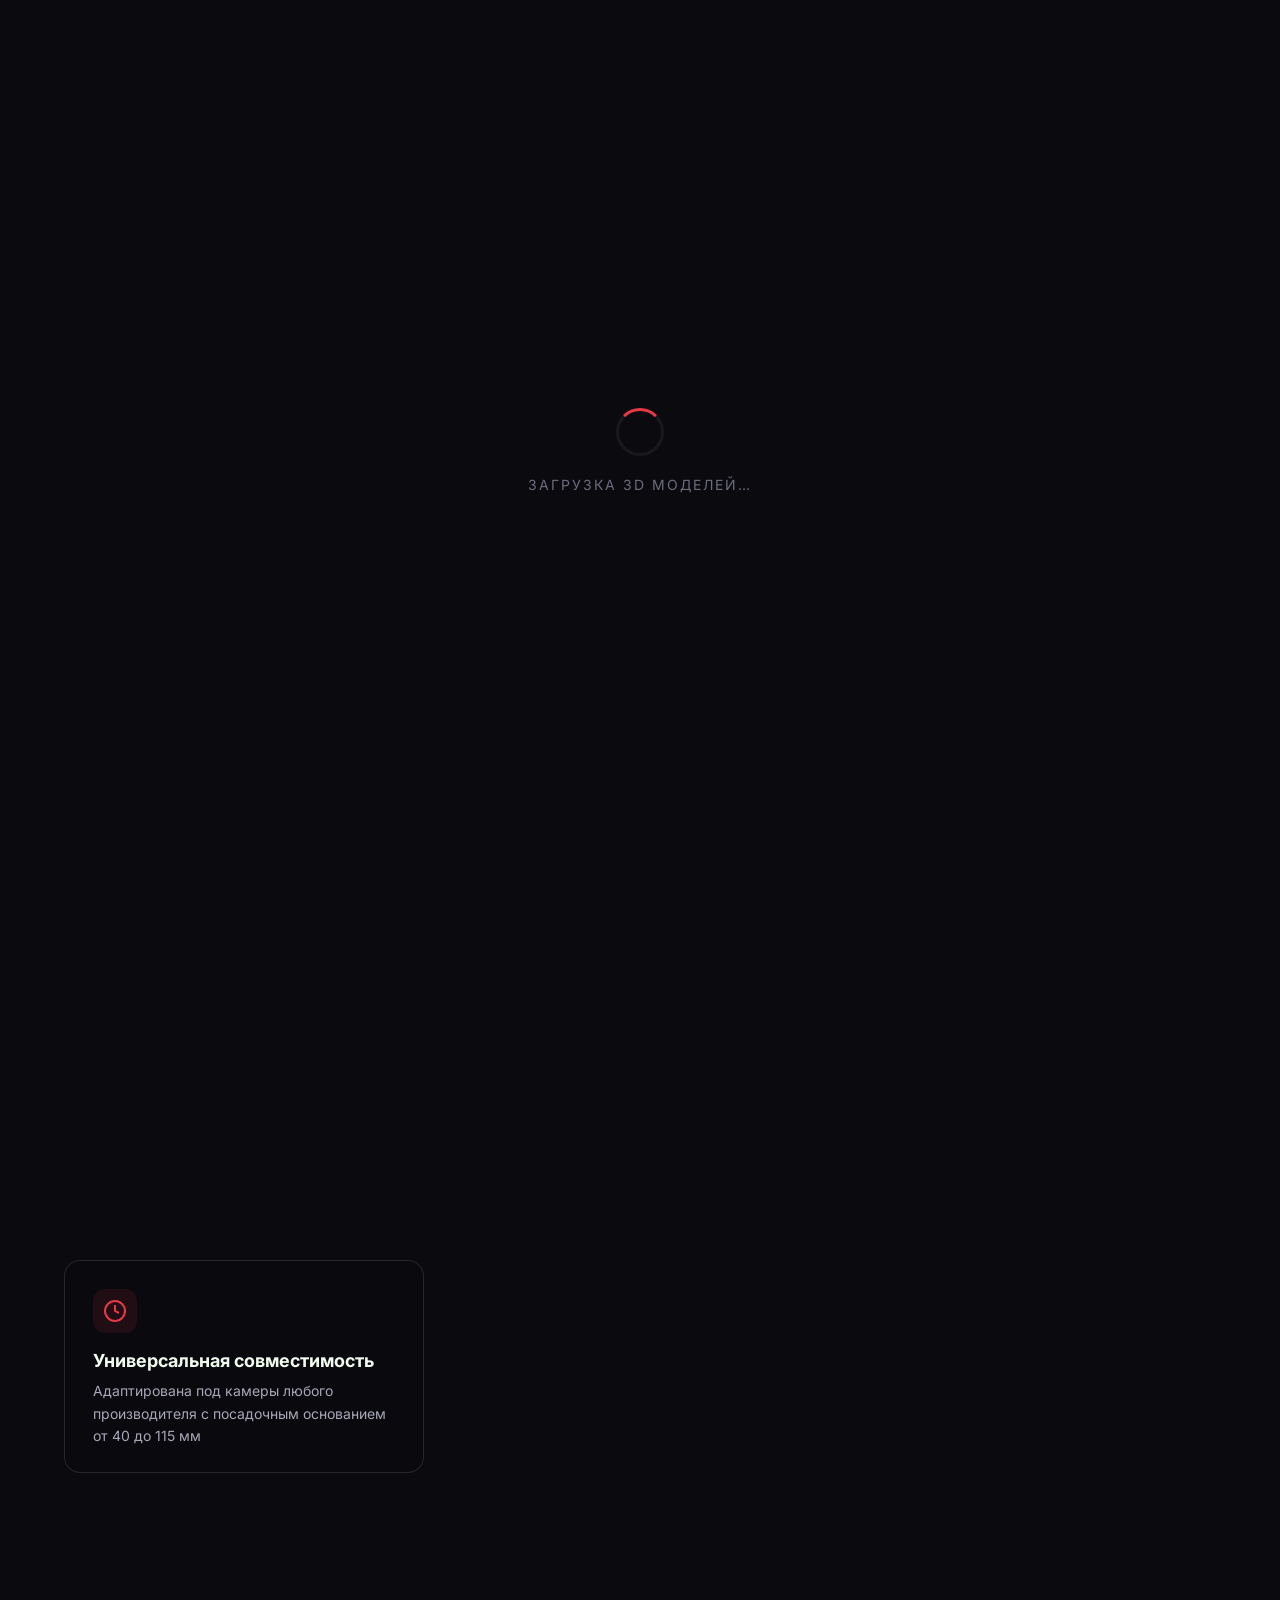
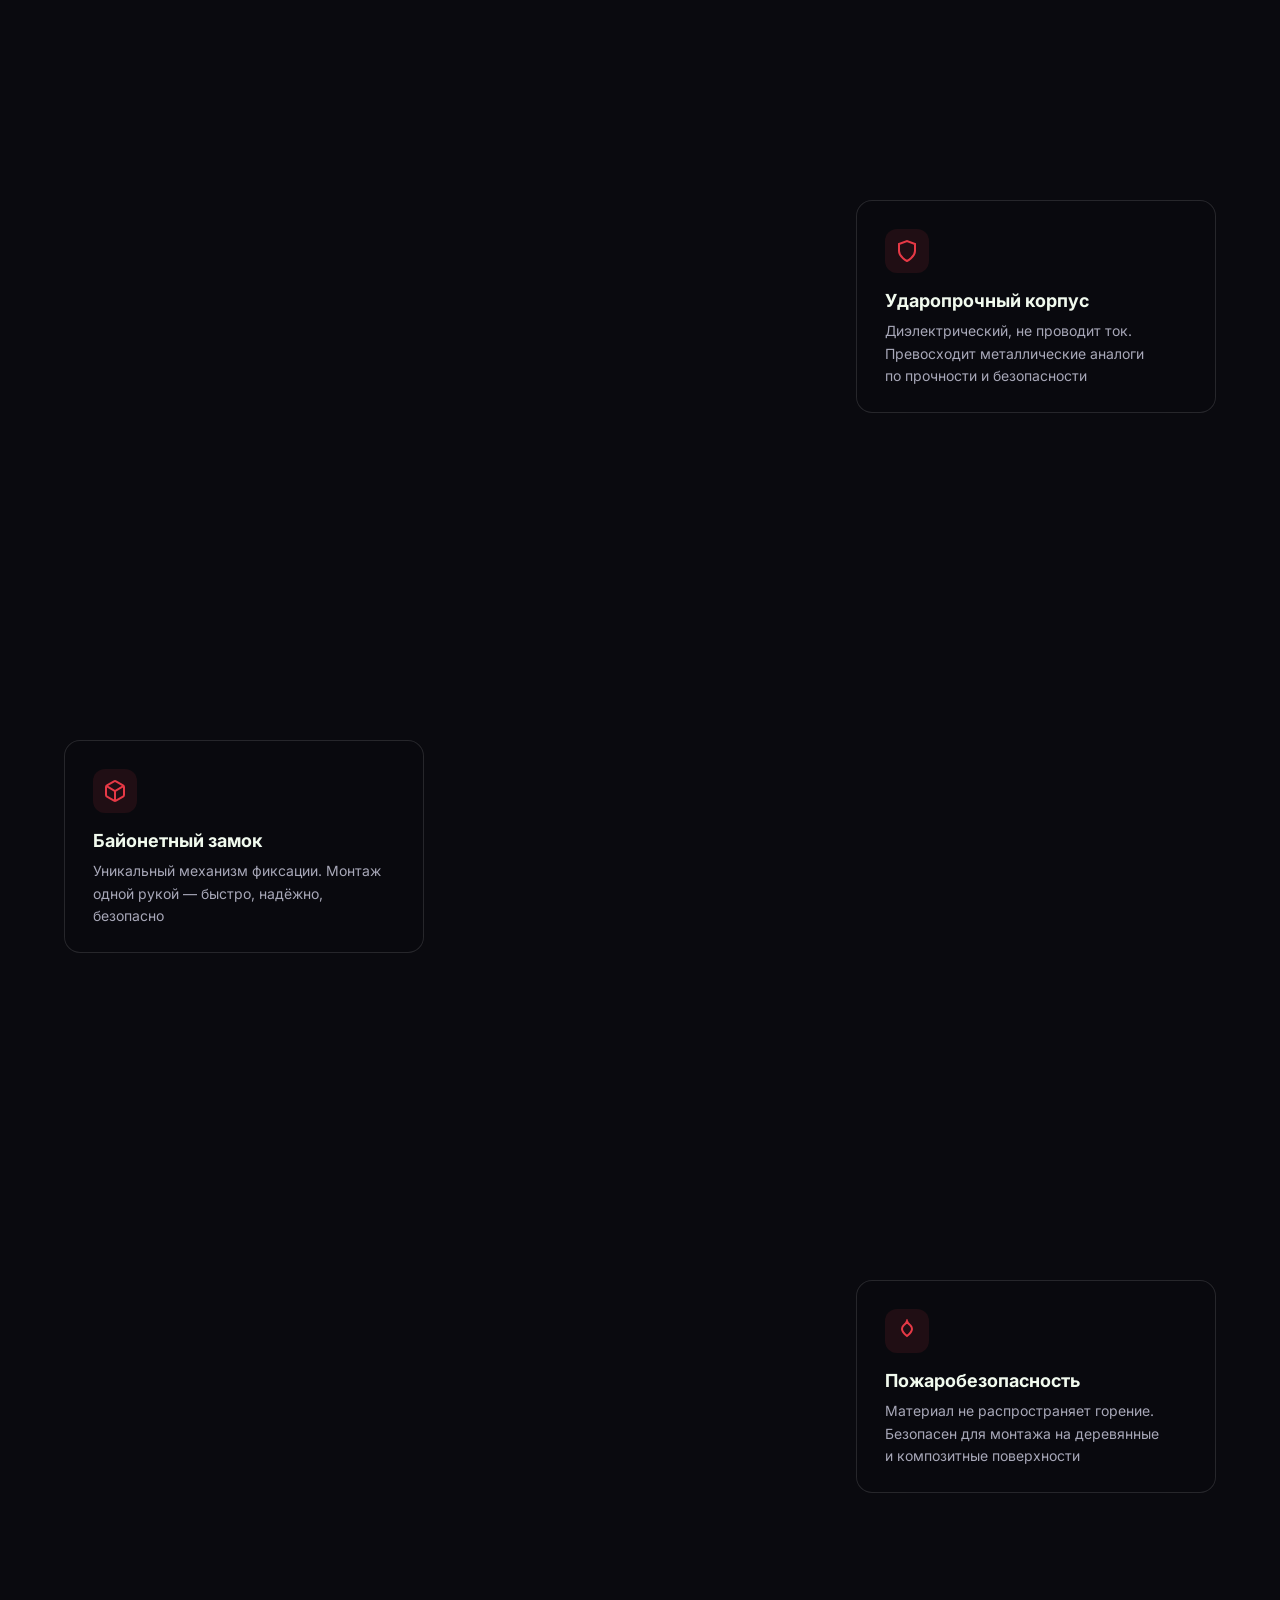
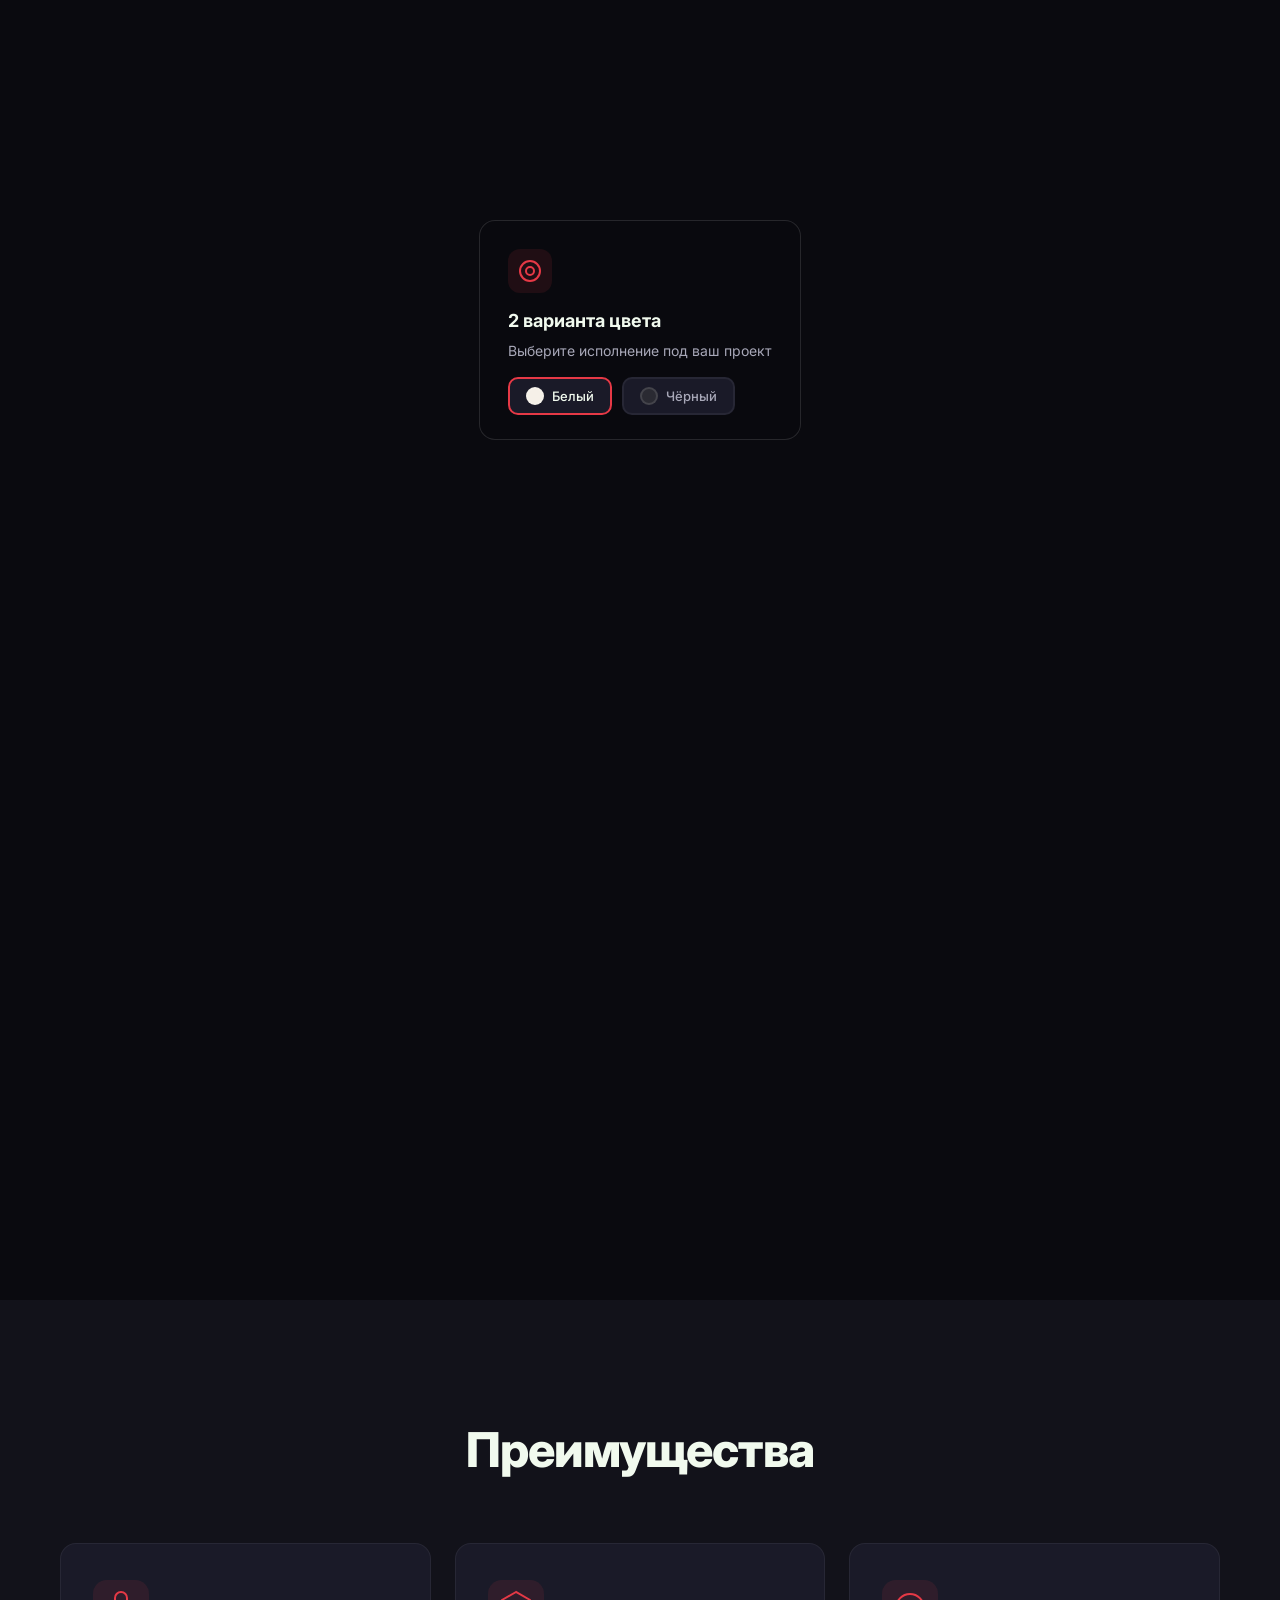
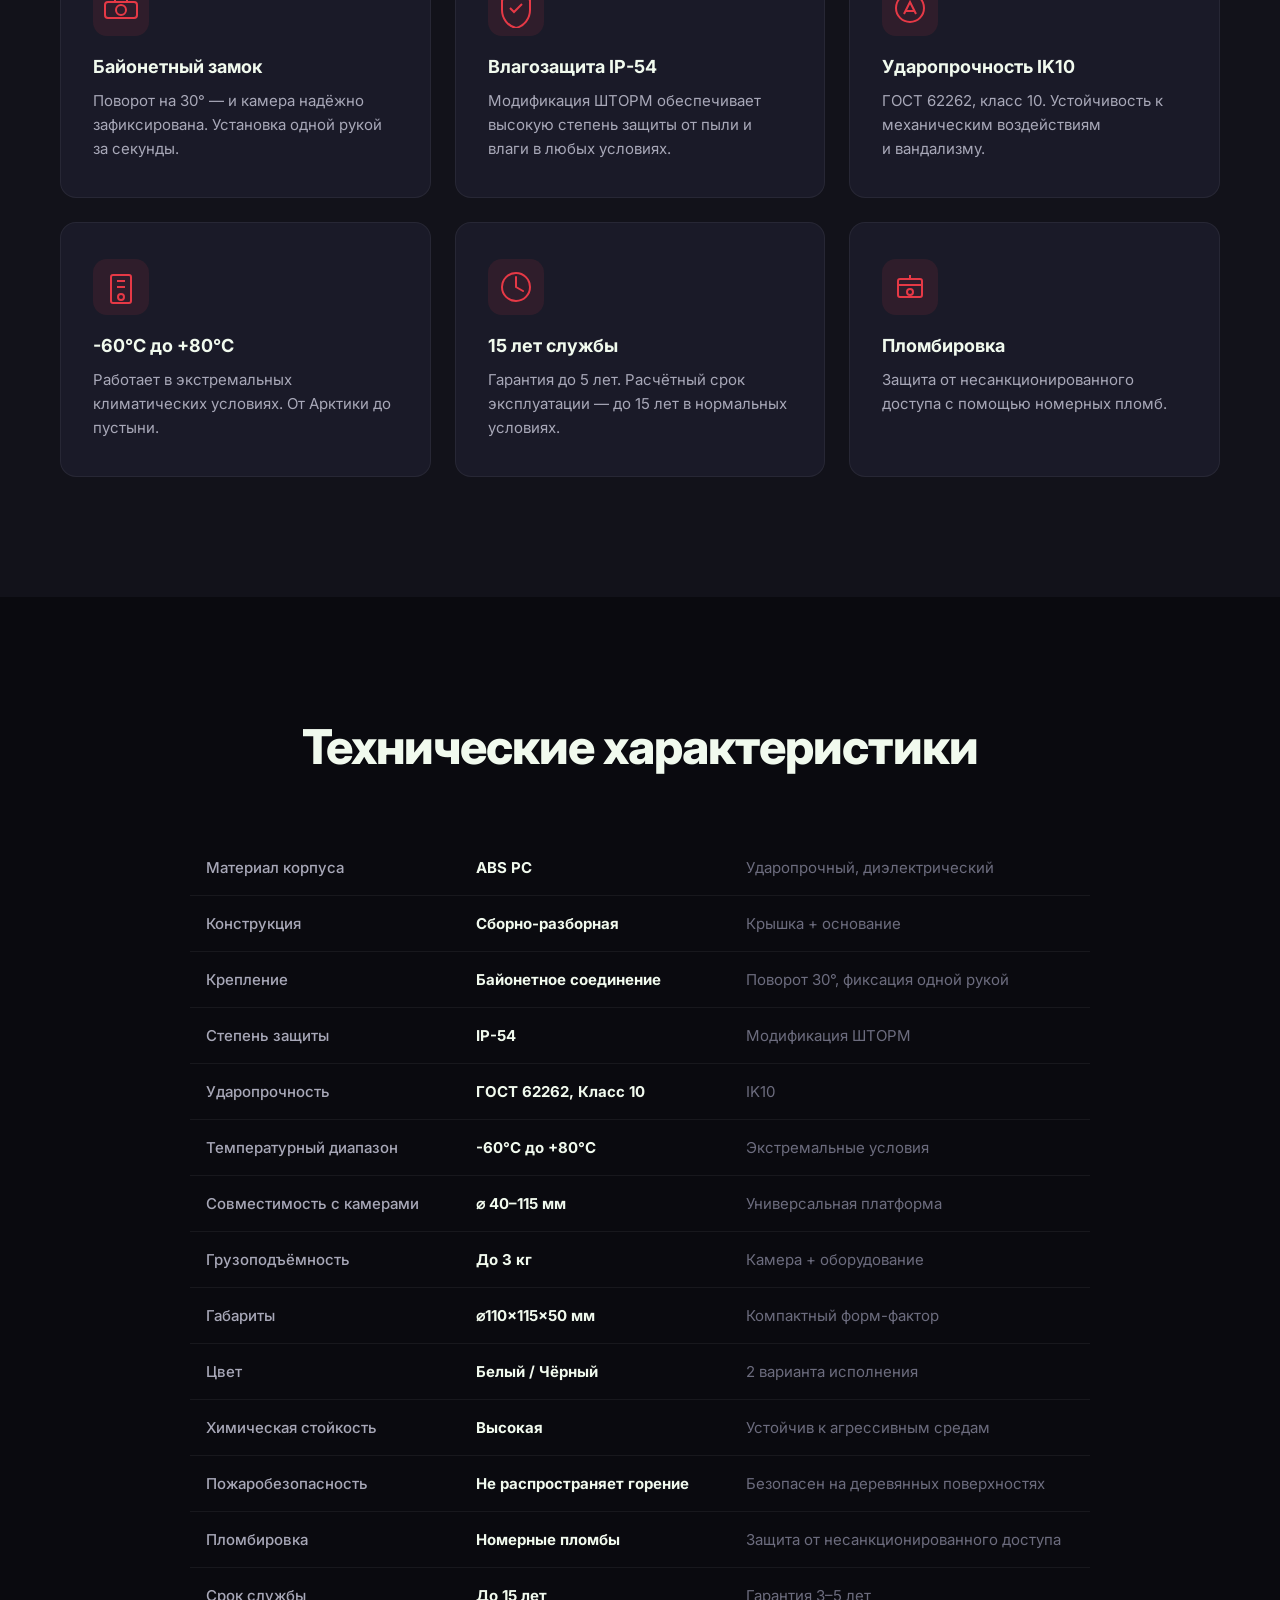
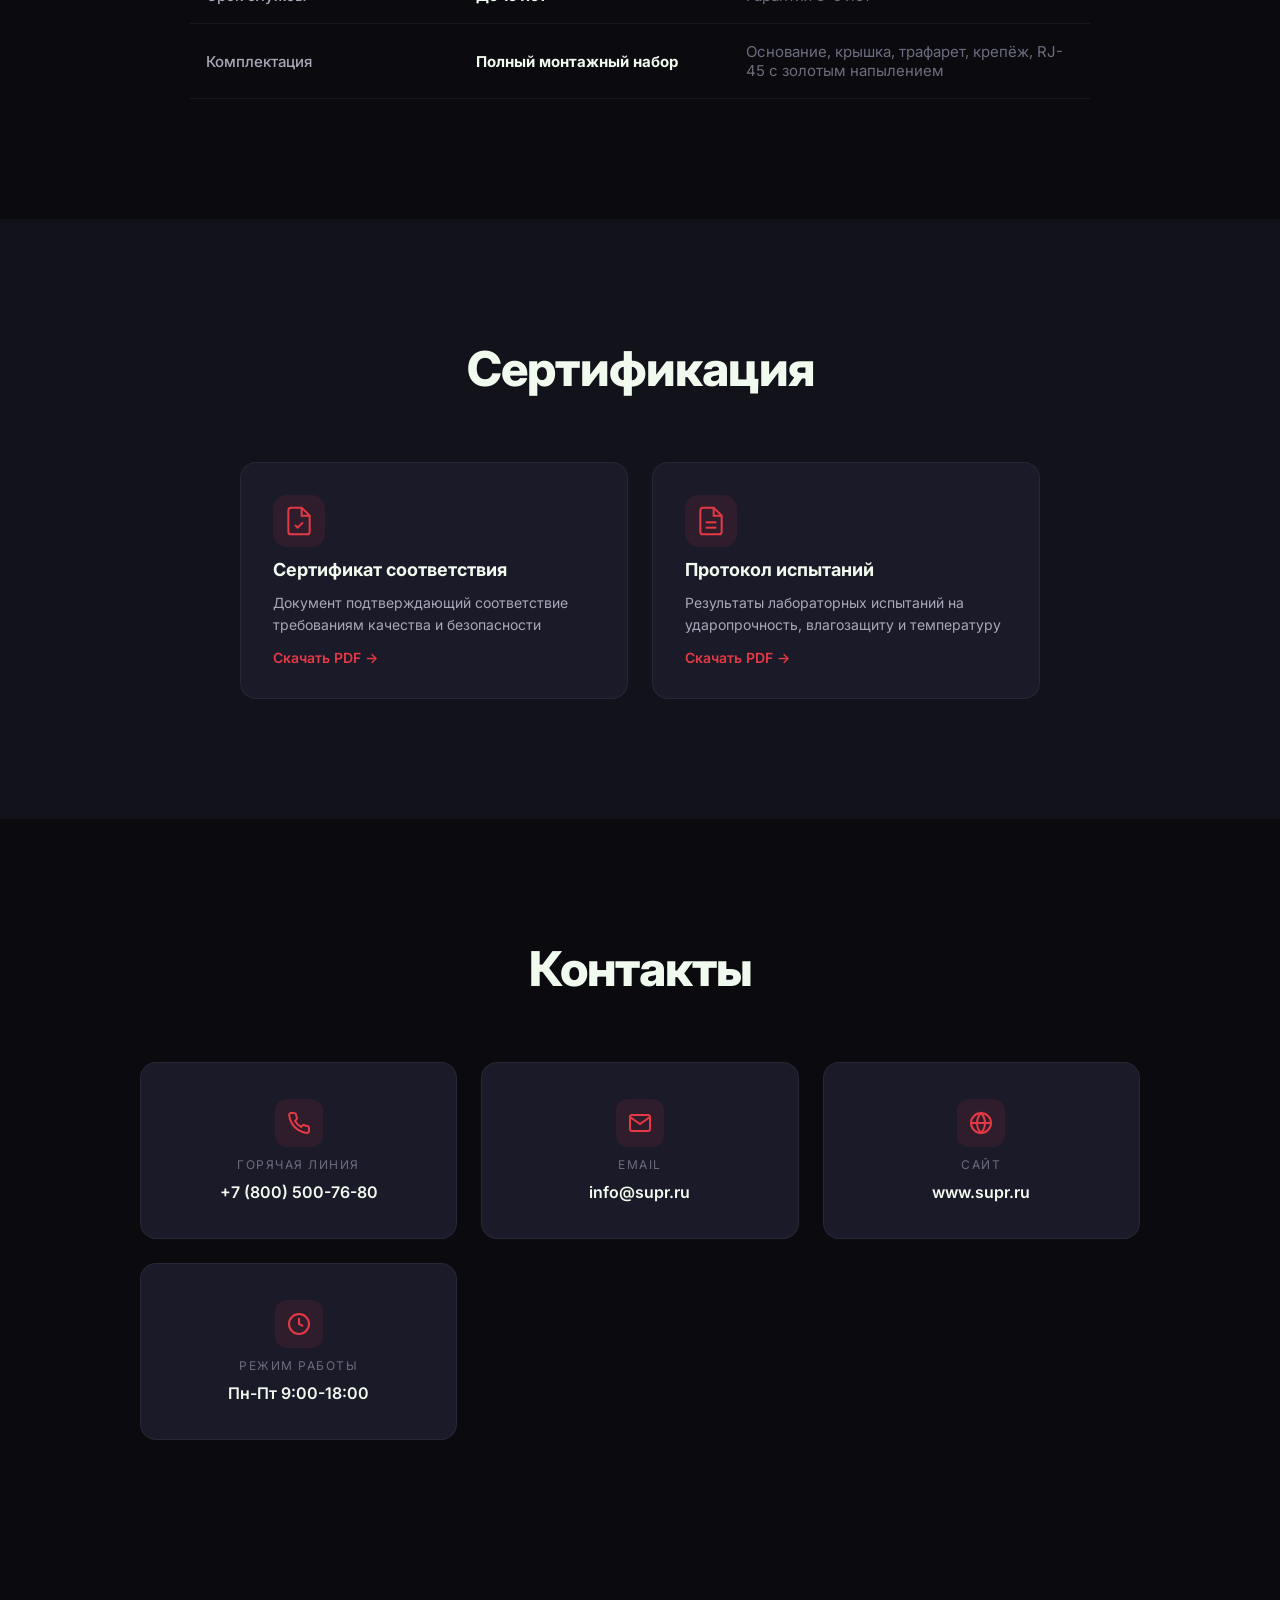
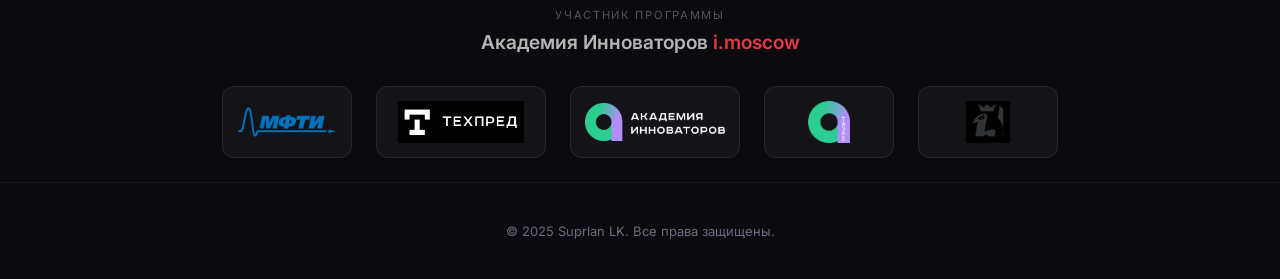
==== commit 7373653f: "feat: add partner logos section with 5 accelerator logos - Added МФТИ, ТЕХПРЕД, Академия Инноваторов" ====
--- a/landing/index.html
+++ b/landing/index.html
@@ -28,6 +28,8 @@
                 style="color:rgba(255,255,255,0.5);text-decoration:none;font-size:0.85rem;padding:0.4rem 0.75rem;border-radius:6px;">Инструкция</a>
             <a href="examples.html"
                 style="color:rgba(255,255,255,0.5);text-decoration:none;font-size:0.85rem;padding:0.4rem 0.75rem;border-radius:6px;">Примеры</a>
+            <a href="game.html"
+                style="color:rgba(255,255,255,0.5);text-decoration:none;font-size:0.85rem;padding:0.4rem 0.75rem;border-radius:6px;">Игра</a>
         </div>
     </nav>
 
@@ -411,6 +413,67 @@
         </div>
     </section>
 
+    <!-- Partners & Accelerator -->
+    <section style="padding:3rem 2rem 1.5rem;max-width:900px;margin:0 auto;">
+        <div style="text-align:center;margin-bottom:2rem;">
+            <p
+                style="font-size:0.7rem;text-transform:uppercase;letter-spacing:0.15em;color:rgba(255,255,255,0.3);margin-bottom:0.5rem;">
+                Участник программы</p>
+            <h3 style="font-size:1.2rem;font-weight:600;color:rgba(255,255,255,0.7);">Академия Инноваторов <span
+                    style="color:var(--accent)">i.moscow</span></h3>
+        </div>
+        <div style="display:flex;align-items:center;justify-content:center;gap:1.5rem;flex-wrap:wrap;">
+            <!-- МФТИ -->
+            <a href="https://mipt.ru/education/schools/techpred" target="_blank" rel="noopener" class="partner-card">
+                <img src="../logos/Лого_МФТИ.png" alt="МФТИ" style="max-width:100%;max-height:100%;object-fit:contain;">
+            </a>
+            <!-- ТЕХПРЕД -->
+            <a href="https://mipt.ru/education/schools/techpred" target="_blank" rel="noopener" class="partner-card"
+                style="width:170px;">
+                <img src="../logos/Снимок экрана 2026-03-03 в 17.41.21.png" alt="Кафедра ТЕХПРЕД"
+                    style="max-width:100%;max-height:100%;object-fit:contain;">
+            </a>
+            <!-- Академия Инноваторов -->
+            <a href="https://i.moscow/academy" target="_blank" rel="noopener" class="partner-card" style="width:170px;">
+                <img src="../logos/АИ_гр_цветной светлый.png" alt="Академия Инноваторов"
+                    style="max-width:100%;max-height:100%;object-fit:contain;">
+            </a>
+            <!-- Резидент -->
+            <a href="https://i.moscow/academy" target="_blank" rel="noopener" class="partner-card">
+                <img src="../logos/АИ_Резидент_цветной темный.png" alt="Резидент"
+                    style="max-width:100%;max-height:100%;object-fit:contain;">
+            </a>
+            <!-- Phystech Community -->
+            <a href="https://phystech-community.ru" target="_blank" rel="noopener" class="partner-card"
+                style="width:140px;">
+                <img src="../logos/Снимок экрана 2026-03-03 в 17.09.08.png" alt="Phystech Community"
+                    style="max-width:100%;max-height:100%;object-fit:contain;">
+            </a>
+        </div>
+    </section>
+    <style>
+        .partner-card {
+            display: flex;
+            align-items: center;
+            justify-content: center;
+            width: 130px;
+            height: 72px;
+            background: rgba(255, 255, 255, 0.04);
+            border: 1px solid rgba(255, 255, 255, 0.08);
+            border-radius: 12px;
+            padding: 14px;
+            transition: all 0.3s;
+            text-decoration: none;
+        }
+
+        .partner-card:hover {
+            border-color: rgba(255, 255, 255, 0.2);
+            background: rgba(255, 255, 255, 0.08);
+            transform: translateY(-2px);
+            box-shadow: 0 8px 24px rgba(0, 0, 0, 0.3);
+        }
+    </style>
+
     <footer class="footer">
         <p>© 2025 Suprlan LK. Все права защищены.</p>
     </footer>
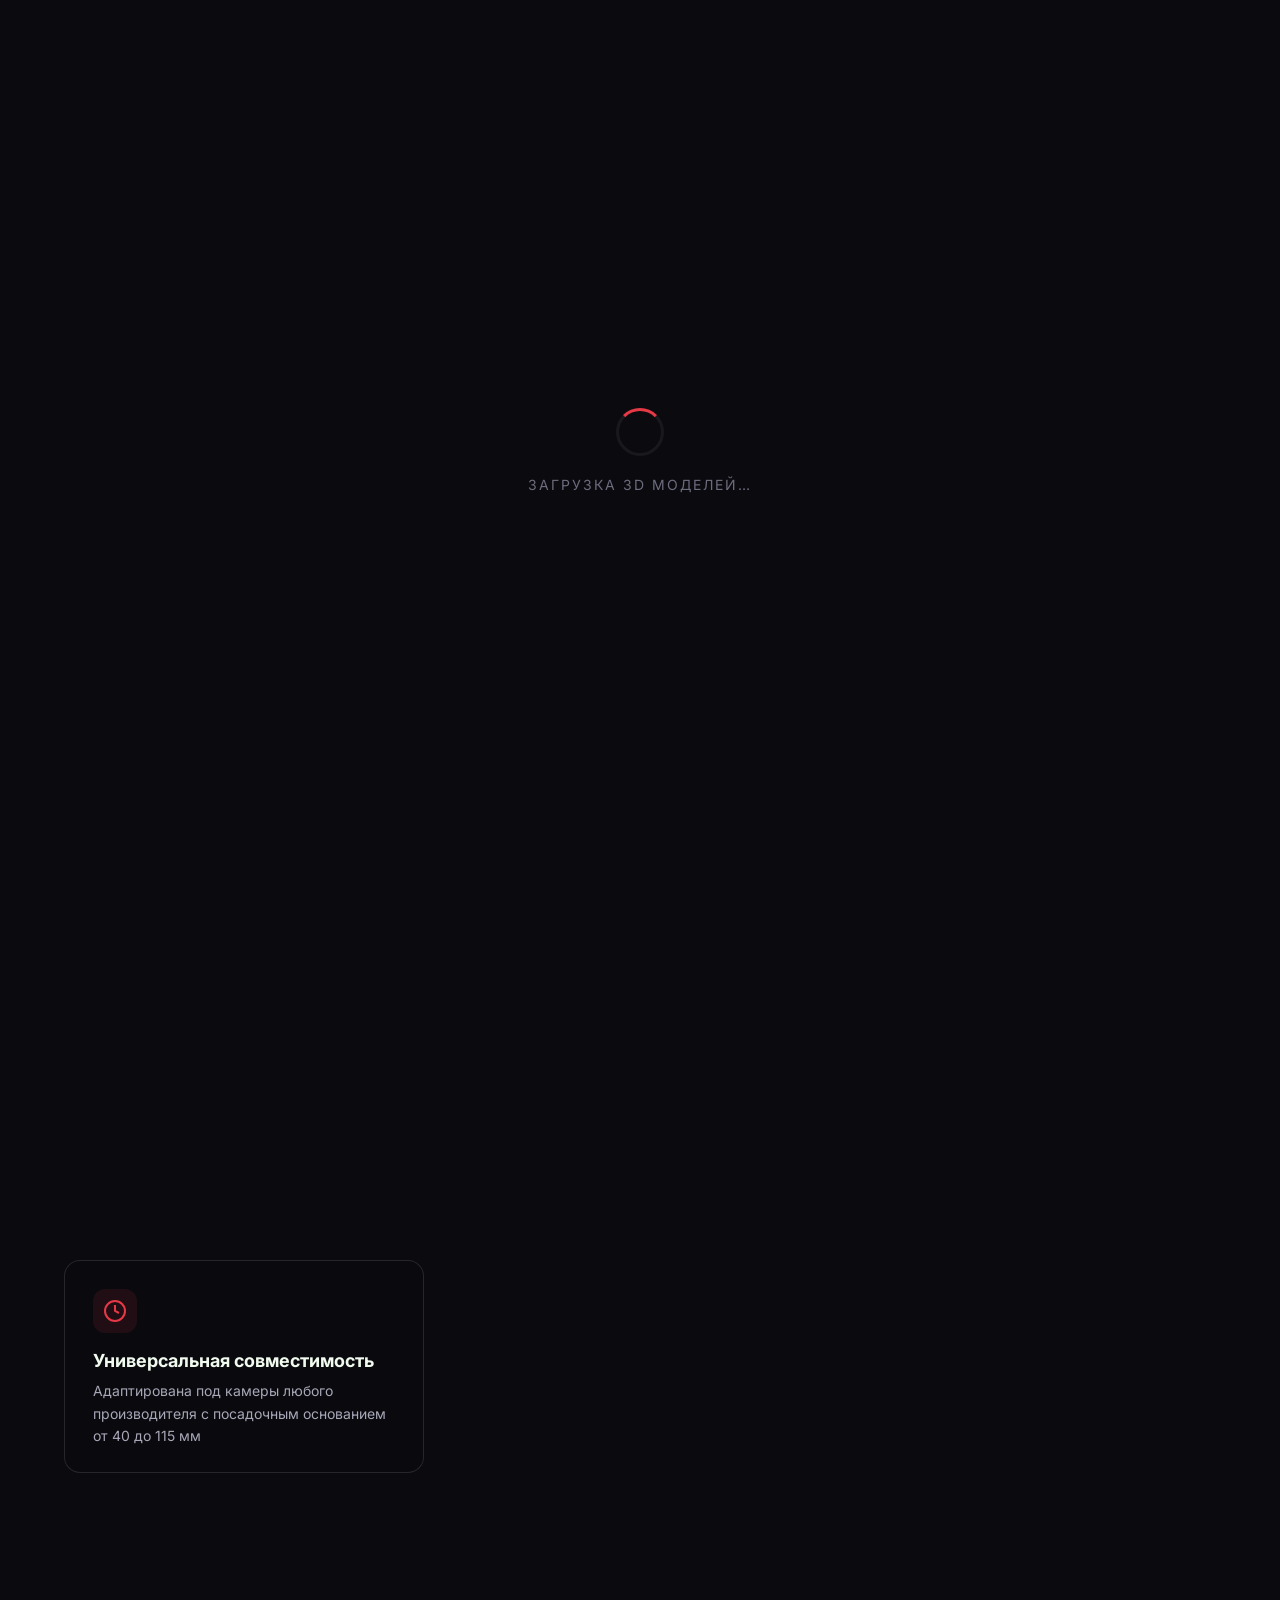
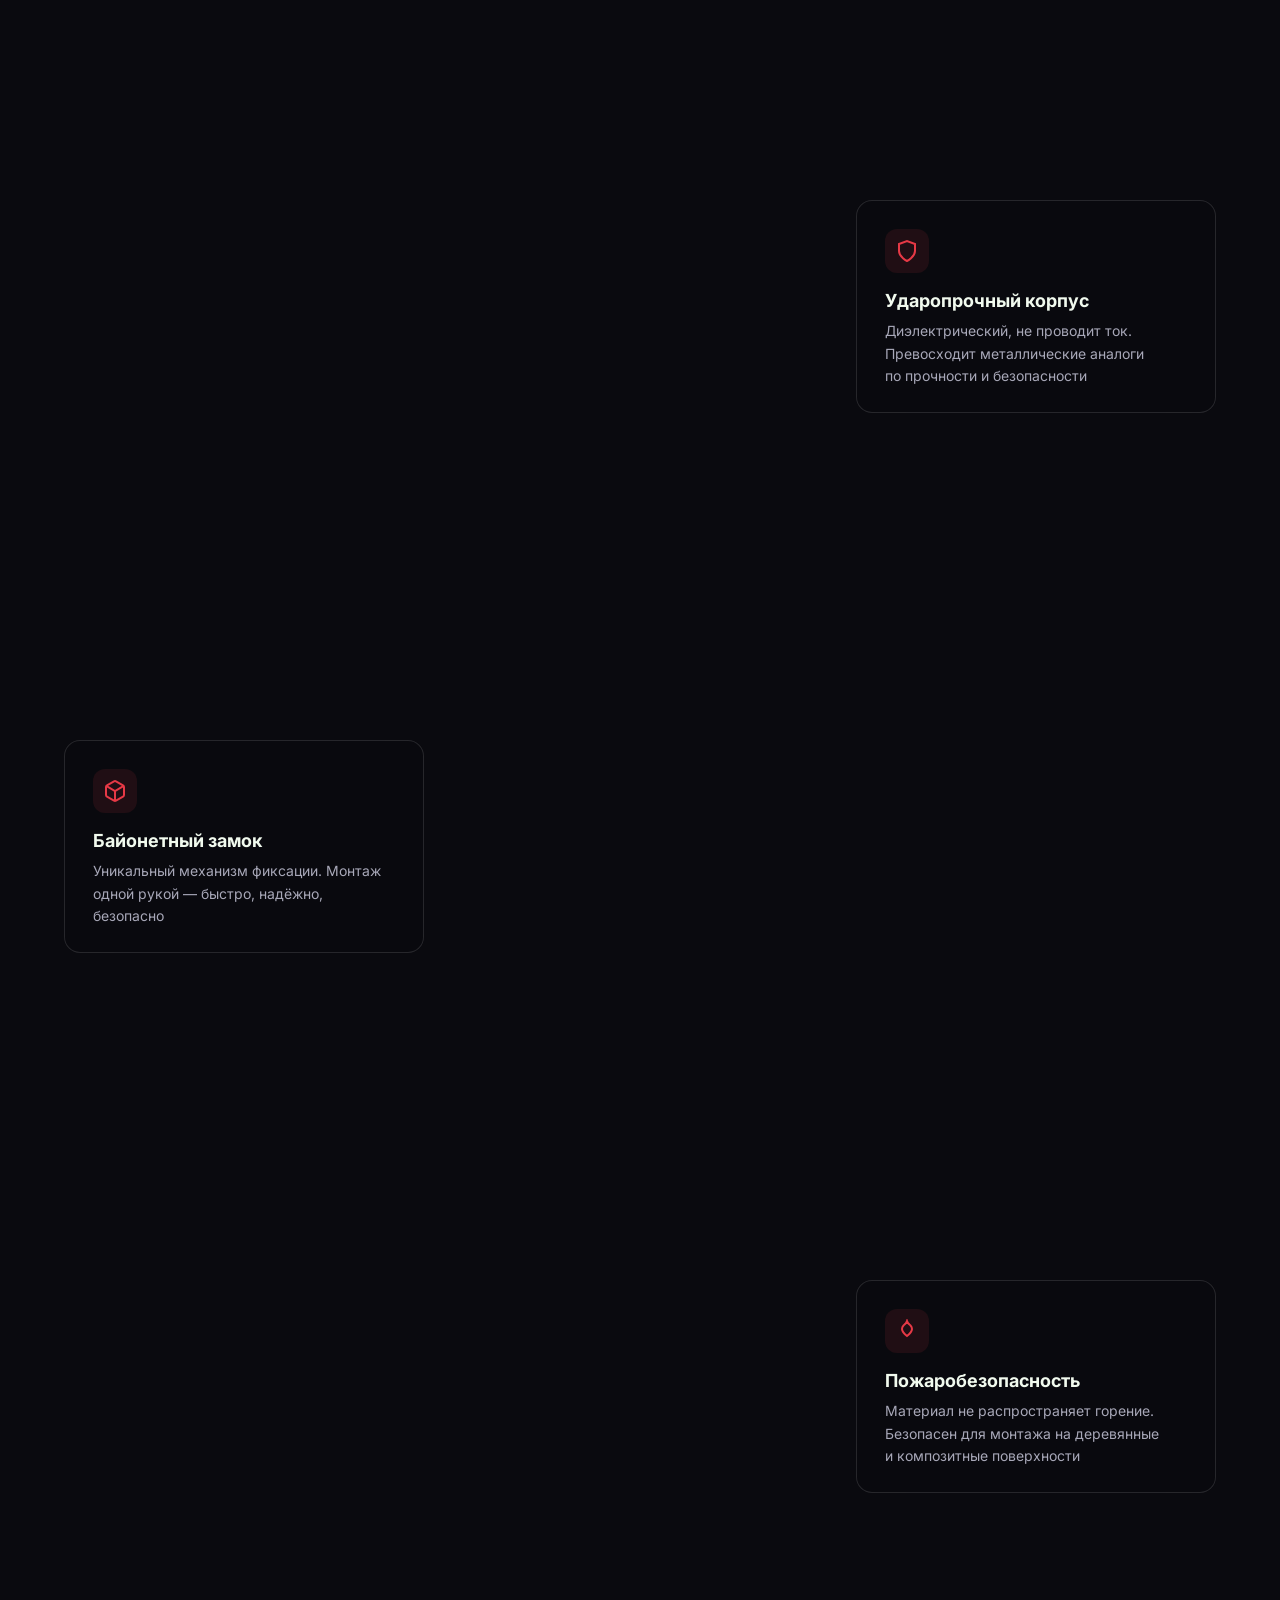
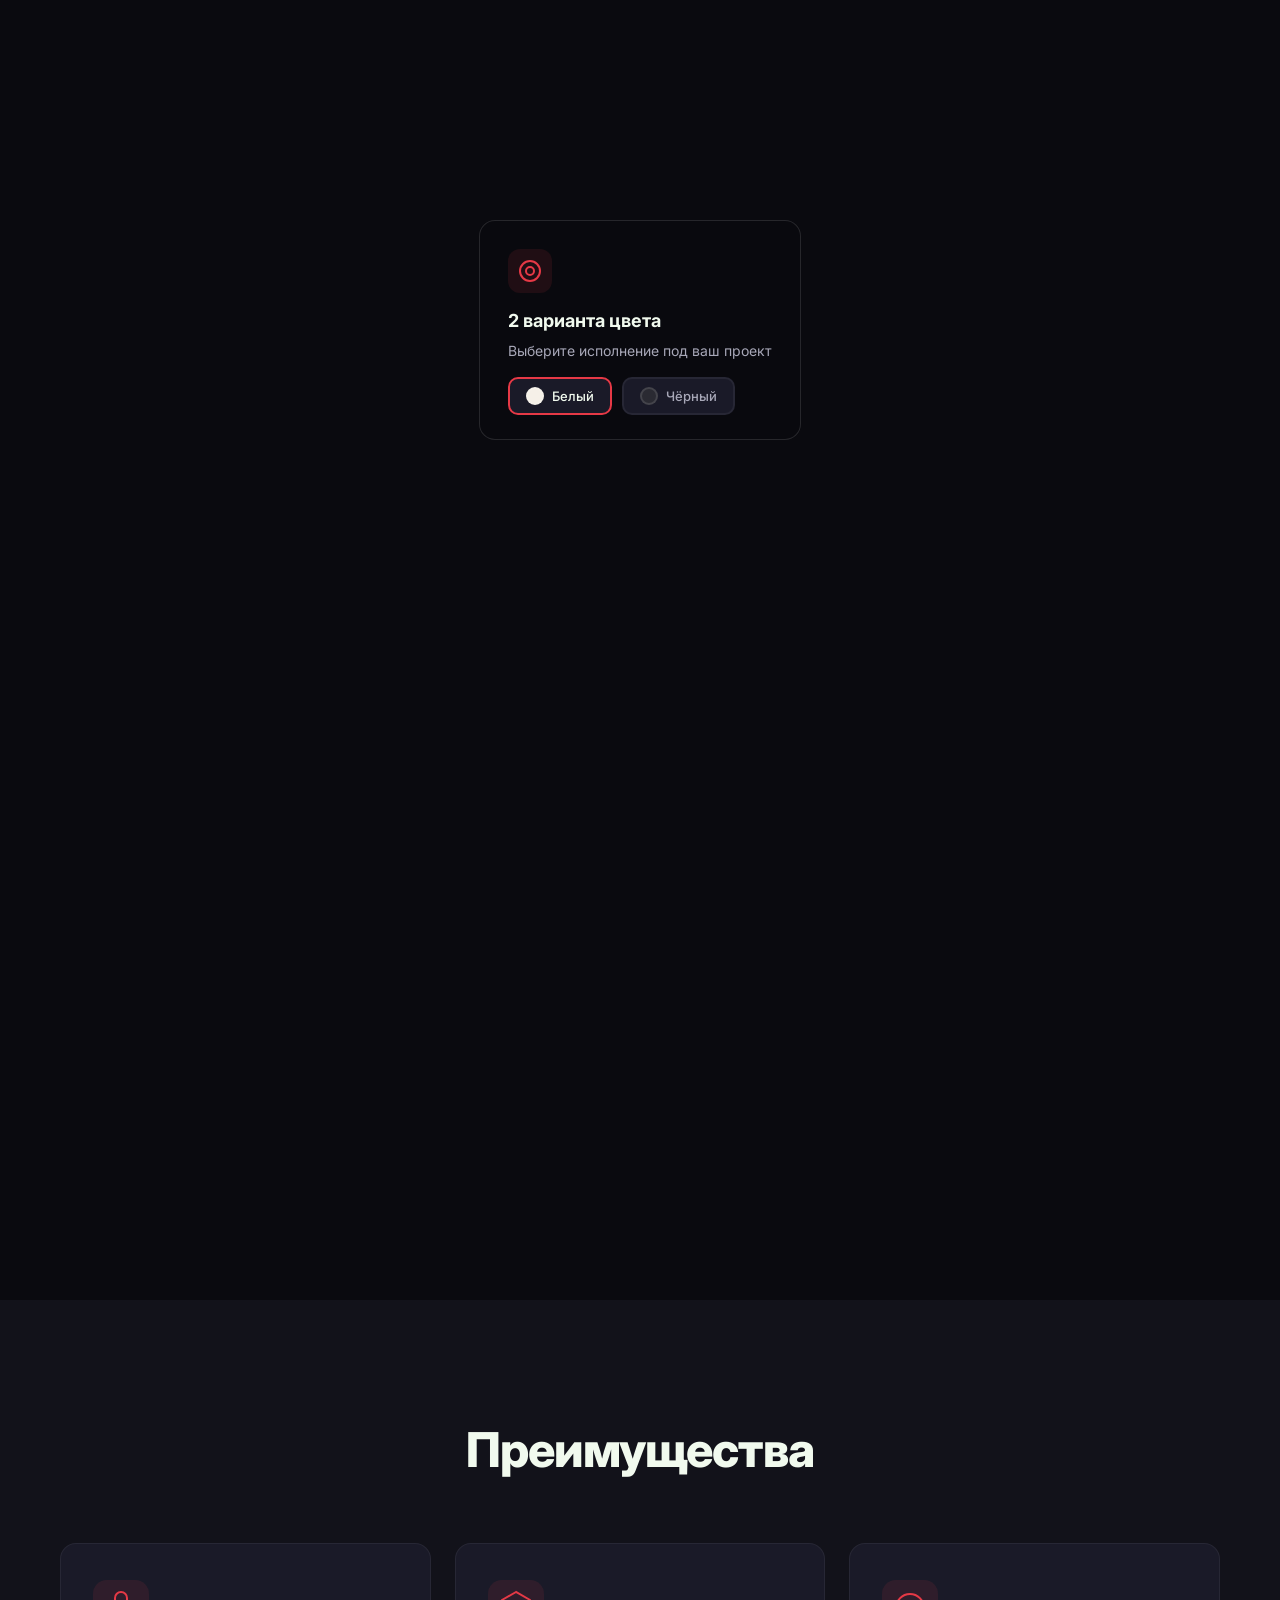
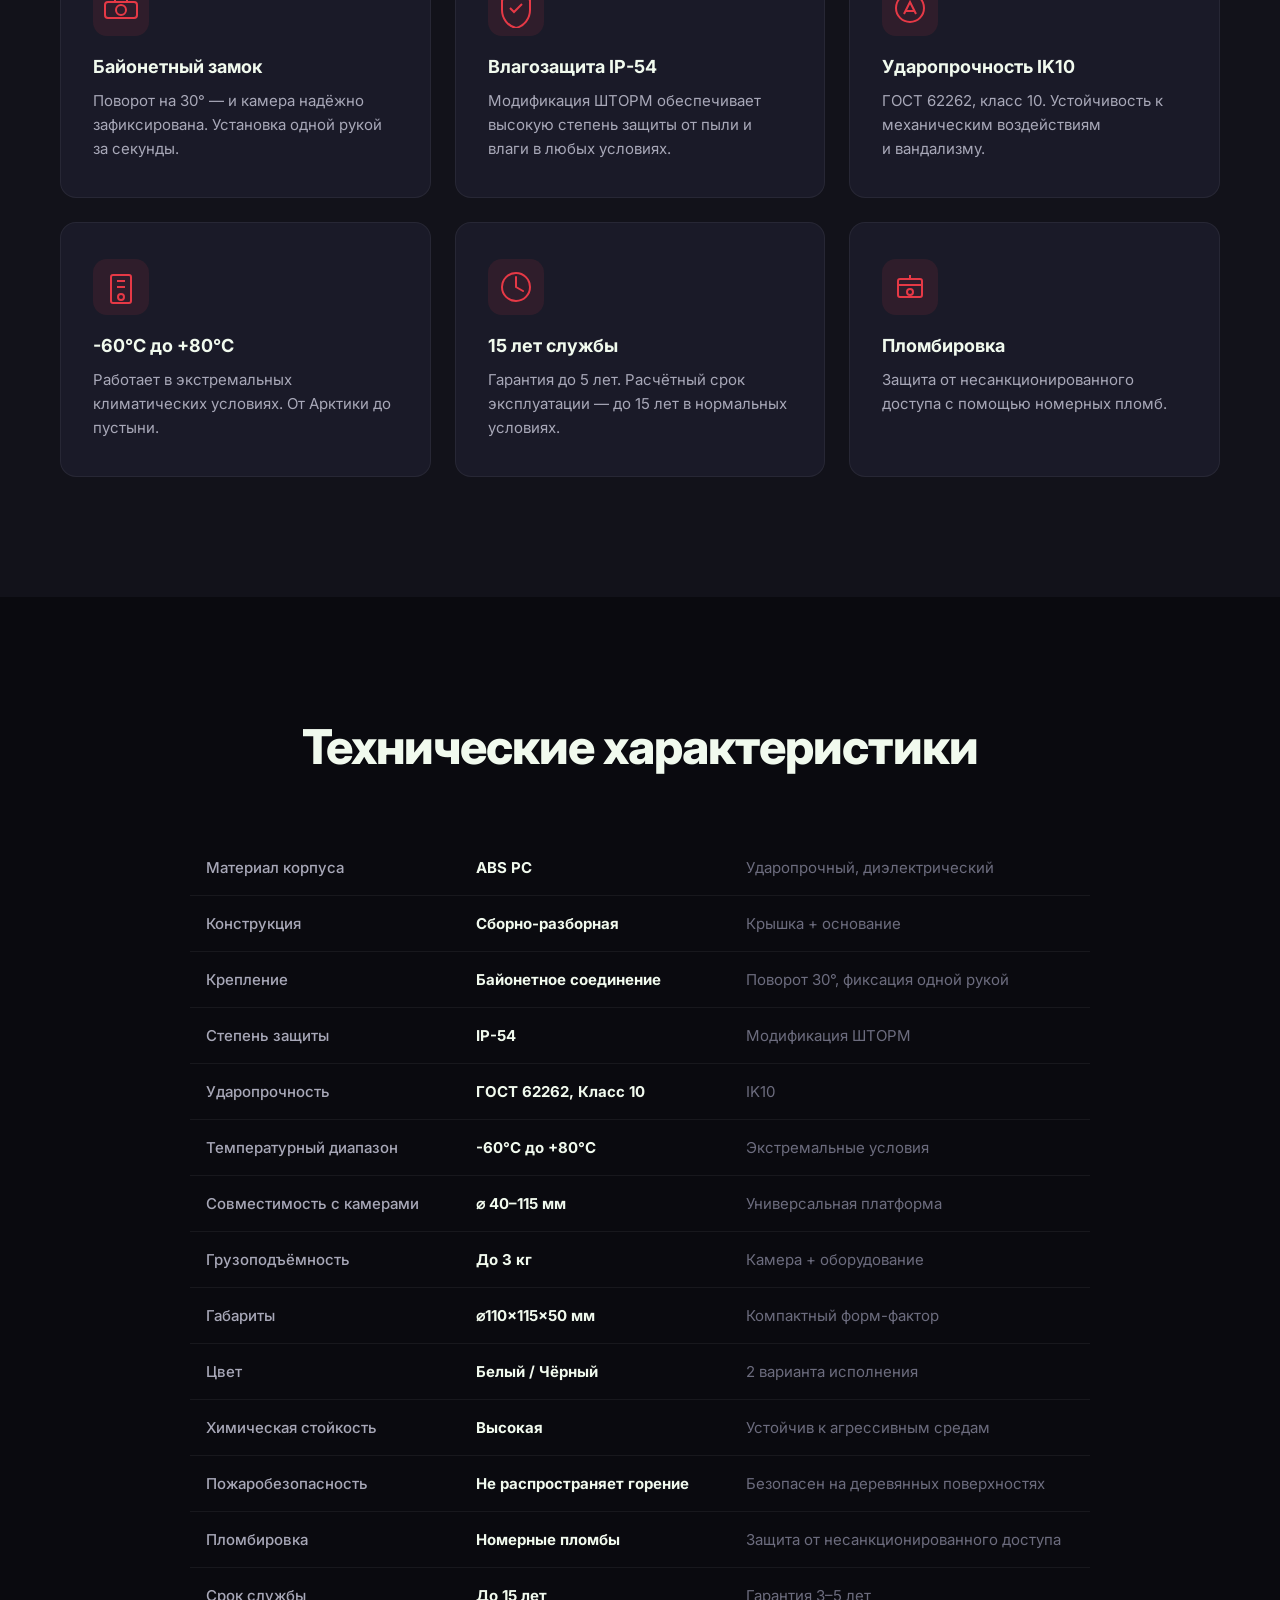
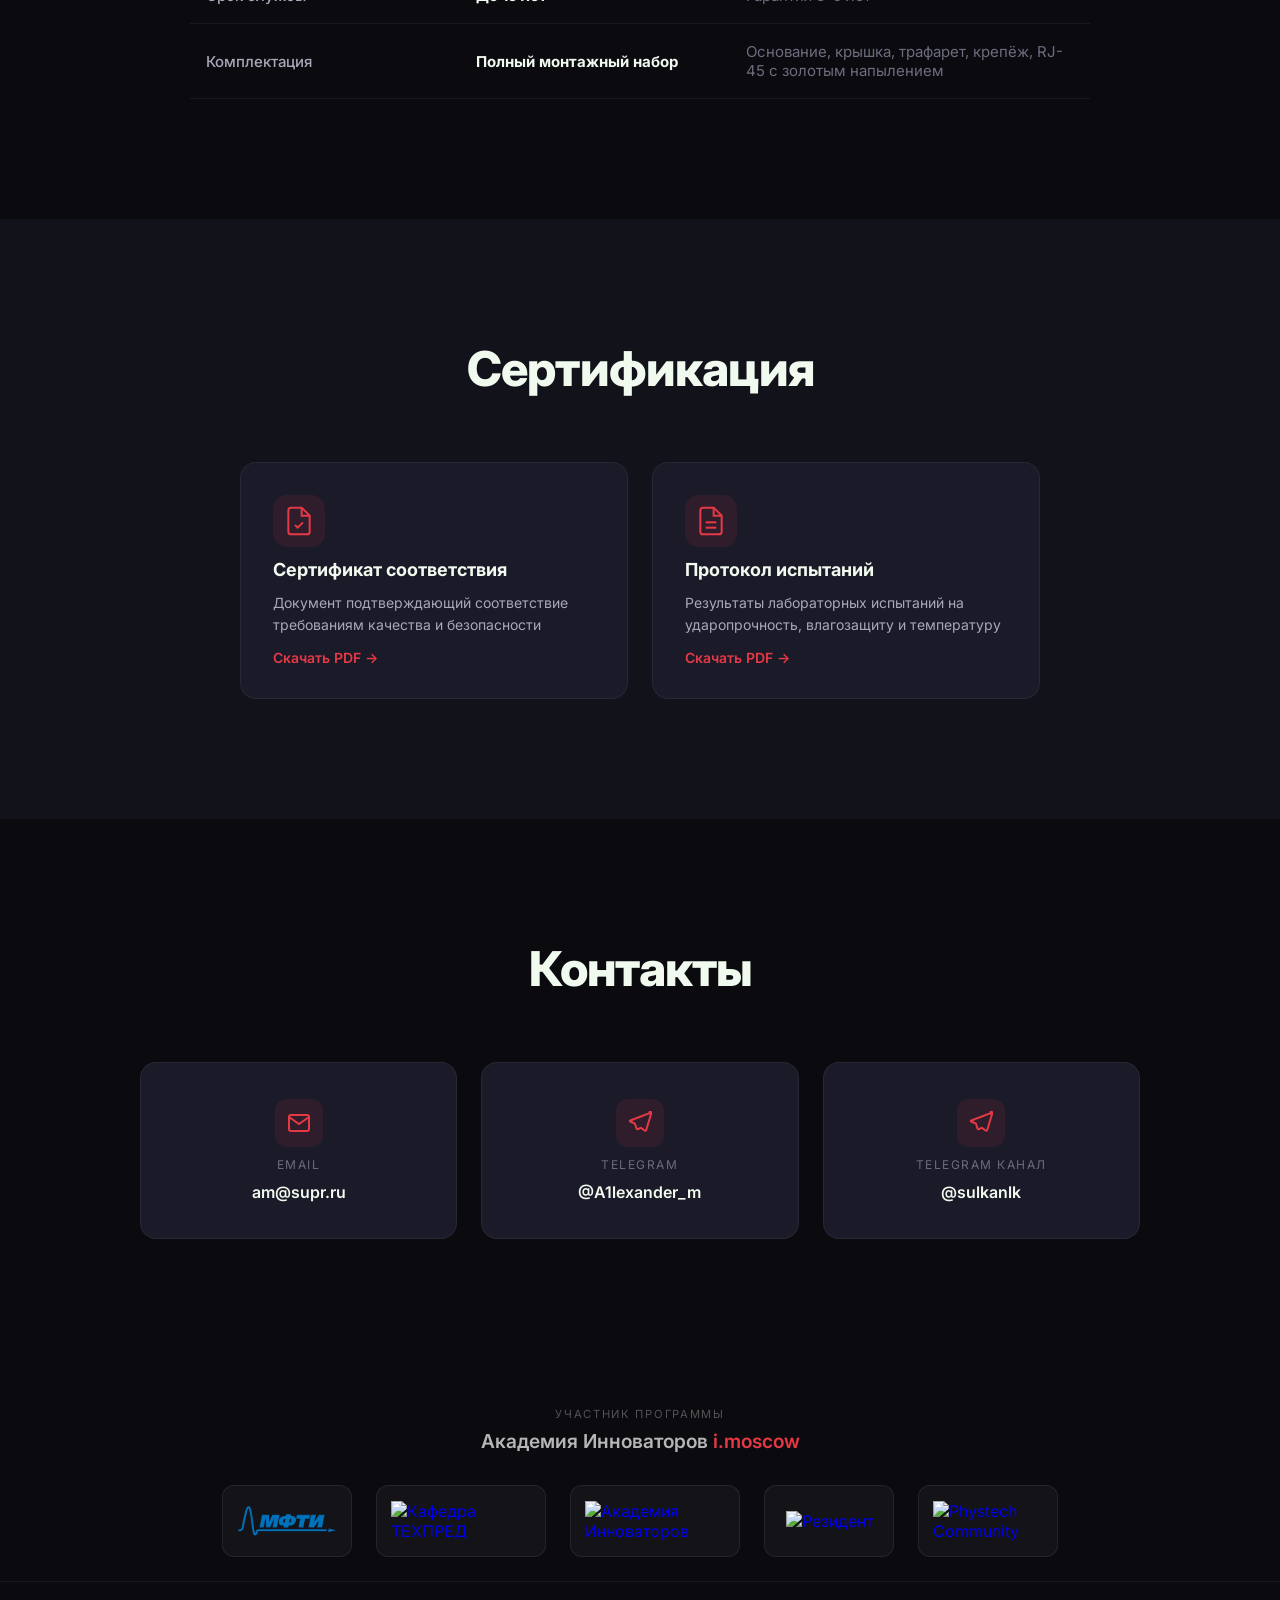
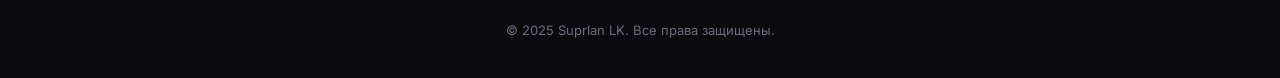
==== commit b91ccefb: "fix: update contacts — email am@supr.ru, add Telegram links, remove phone/site/hours" ====
--- a/landing/index.html
+++ b/landing/index.html
@@ -24,6 +24,9 @@
         <div style="display:flex;gap:0.25rem;">
             <a href="index.html"
                 style="color:#fff;text-decoration:none;font-size:0.85rem;padding:0.4rem 0.75rem;border-radius:6px;background:rgba(255,255,255,0.06);">Главная</a>
+            <a href="modification.html"
+                style="color:rgba(255,255,255,0.5);text-decoration:none;font-size:0.85rem;padding:0.4rem 0.75rem;border-radius:6px;background:rgba(230,57,70,0.08);border:1px solid rgba(230,57,70,0.2);">🔥
+                LK v2</a>
             <a href="instruction.html"
                 style="color:rgba(255,255,255,0.5);text-decoration:none;font-size:0.85rem;padding:0.4rem 0.75rem;border-radius:6px;">Инструкция</a>
             <a href="examples.html"
@@ -371,44 +374,32 @@
             <div class="contact-card">
                 <div class="contact-icon-svg">
                     <svg width="24" height="24" viewBox="0 0 24 24" fill="none" stroke="var(--accent)" stroke-width="2">
-                        <path
-                            d="M22 16.92v3a2 2 0 0 1-2.18 2 19.79 19.79 0 0 1-8.63-3.07 19.5 19.5 0 0 1-6-6 19.79 19.79 0 0 1-3.07-8.67A2 2 0 0 1 4.11 2h3a2 2 0 0 1 2 1.72c.127.96.361 1.903.7 2.81a2 2 0 0 1-.45 2.11L8.09 9.91a16 16 0 0 0 6 6l1.27-1.27a2 2 0 0 1 2.11-.45c.907.339 1.85.573 2.81.7A2 2 0 0 1 22 16.92z" />
-                    </svg>
-                </div>
-                <span class="contact-label">Горячая линия</span>
-                <a href="tel:+78005007680" class="contact-value">+7 (800) 500-76-80</a>
+                        <path d="M4 4h16c1.1 0 2 .9 2 2v12c0 1.1-.9 2-2 2H4c-1.1 0-2-.9-2-2V6c0-1.1.9-2 2-2z" />
+                        <polyline points="22,6 12,13 2,6" />
+                    </svg>
+                </div>
+                <span class="contact-label">Email</span>
+                <a href="mailto:am@supr.ru" class="contact-value">am@supr.ru</a>
             </div>
             <div class="contact-card">
                 <div class="contact-icon-svg">
                     <svg width="24" height="24" viewBox="0 0 24 24" fill="none" stroke="var(--accent)" stroke-width="2">
-                        <path d="M4 4h16c1.1 0 2 .9 2 2v12c0 1.1-.9 2-2 2H4c-1.1 0-2-.9-2-2V6c0-1.1.9-2 2-2z" />
-                        <polyline points="22,6 12,13 2,6" />
-                    </svg>
-                </div>
-                <span class="contact-label">Email</span>
-                <a href="mailto:info@supr.ru" class="contact-value">info@supr.ru</a>
+                        <path
+                            d="M21.198 2.433a2.242 2.242 0 0 0-1.022.215l-8.609 3.33c-2.068.8-4.133 1.598-5.724 2.21a405 405 0 0 0-2.849 1.106c-.413.161-.766.306-.945.396-.09.045-.134.072-.157.088a.924.924 0 0 0-.087.087l.014-.01.007-.004c.003-.002.004-.003-.003.002-.01.007-.456.318-.456.318l.004-.002.002.001.006.003.018.008.044.02.163.073c.14.063.342.153.604.27.524.233 1.277.568 2.215.983l2.098.928c.282.124.478.34.558.593l1.501 4.516c.078.249.281.465.554.578l.002.001c.269.111.576.102.838-.028l2.513-1.253a.544.544 0 0 1 .547.023l3.563 2.593c.252.184.59.272.901.203a1.066 1.066 0 0 0 .663-.494l.009-.016 5.055-16.79.002-.003a1.265 1.265 0 0 0-.086-1.048 1.27 1.27 0 0 0-.8-.565 1.859 1.859 0 0 0-.617-.058z" />
+                    </svg>
+                </div>
+                <span class="contact-label">Telegram</span>
+                <a href="https://t.me/A1lexander_m" target="_blank" class="contact-value">@A1lexander_m</a>
             </div>
             <div class="contact-card">
                 <div class="contact-icon-svg">
                     <svg width="24" height="24" viewBox="0 0 24 24" fill="none" stroke="var(--accent)" stroke-width="2">
-                        <circle cx="12" cy="12" r="10" />
-                        <line x1="2" y1="12" x2="22" y2="12" />
                         <path
-                            d="M12 2a15.3 15.3 0 0 1 4 10 15.3 15.3 0 0 1-4 10 15.3 15.3 0 0 1-4-10 15.3 15.3 0 0 1 4-10z" />
-                    </svg>
-                </div>
-                <span class="contact-label">Сайт</span>
-                <a href="https://www.supr.ru" target="_blank" class="contact-value">www.supr.ru</a>
-            </div>
-            <div class="contact-card">
-                <div class="contact-icon-svg">
-                    <svg width="24" height="24" viewBox="0 0 24 24" fill="none" stroke="var(--accent)" stroke-width="2">
-                        <circle cx="12" cy="12" r="10" />
-                        <polyline points="12 6 12 12 16 14" />
-                    </svg>
-                </div>
-                <span class="contact-label">Режим работы</span>
-                <span class="contact-value">Пн-Пт 9:00-18:00</span>
+                            d="M21.198 2.433a2.242 2.242 0 0 0-1.022.215l-8.609 3.33c-2.068.8-4.133 1.598-5.724 2.21a405 405 0 0 0-2.849 1.106c-.413.161-.766.306-.945.396-.09.045-.134.072-.157.088a.924.924 0 0 0-.087.087l.014-.01.007-.004c.003-.002.004-.003-.003.002-.01.007-.456.318-.456.318l.004-.002.002.001.006.003.018.008.044.02.163.073c.14.063.342.153.604.27.524.233 1.277.568 2.215.983l2.098.928c.282.124.478.34.558.593l1.501 4.516c.078.249.281.465.554.578l.002.001c.269.111.576.102.838-.028l2.513-1.253a.544.544 0 0 1 .547.023l3.563 2.593c.252.184.59.272.901.203a1.066 1.066 0 0 0 .663-.494l.009-.016 5.055-16.79.002-.003a1.265 1.265 0 0 0-.086-1.048 1.27 1.27 0 0 0-.8-.565 1.859 1.859 0 0 0-.617-.058z" />
+                    </svg>
+                </div>
+                <span class="contact-label">Telegram канал</span>
+                <a href="https://t.me/sulkanlk" target="_blank" class="contact-value">@sulkanlk</a>
             </div>
         </div>
     </section>
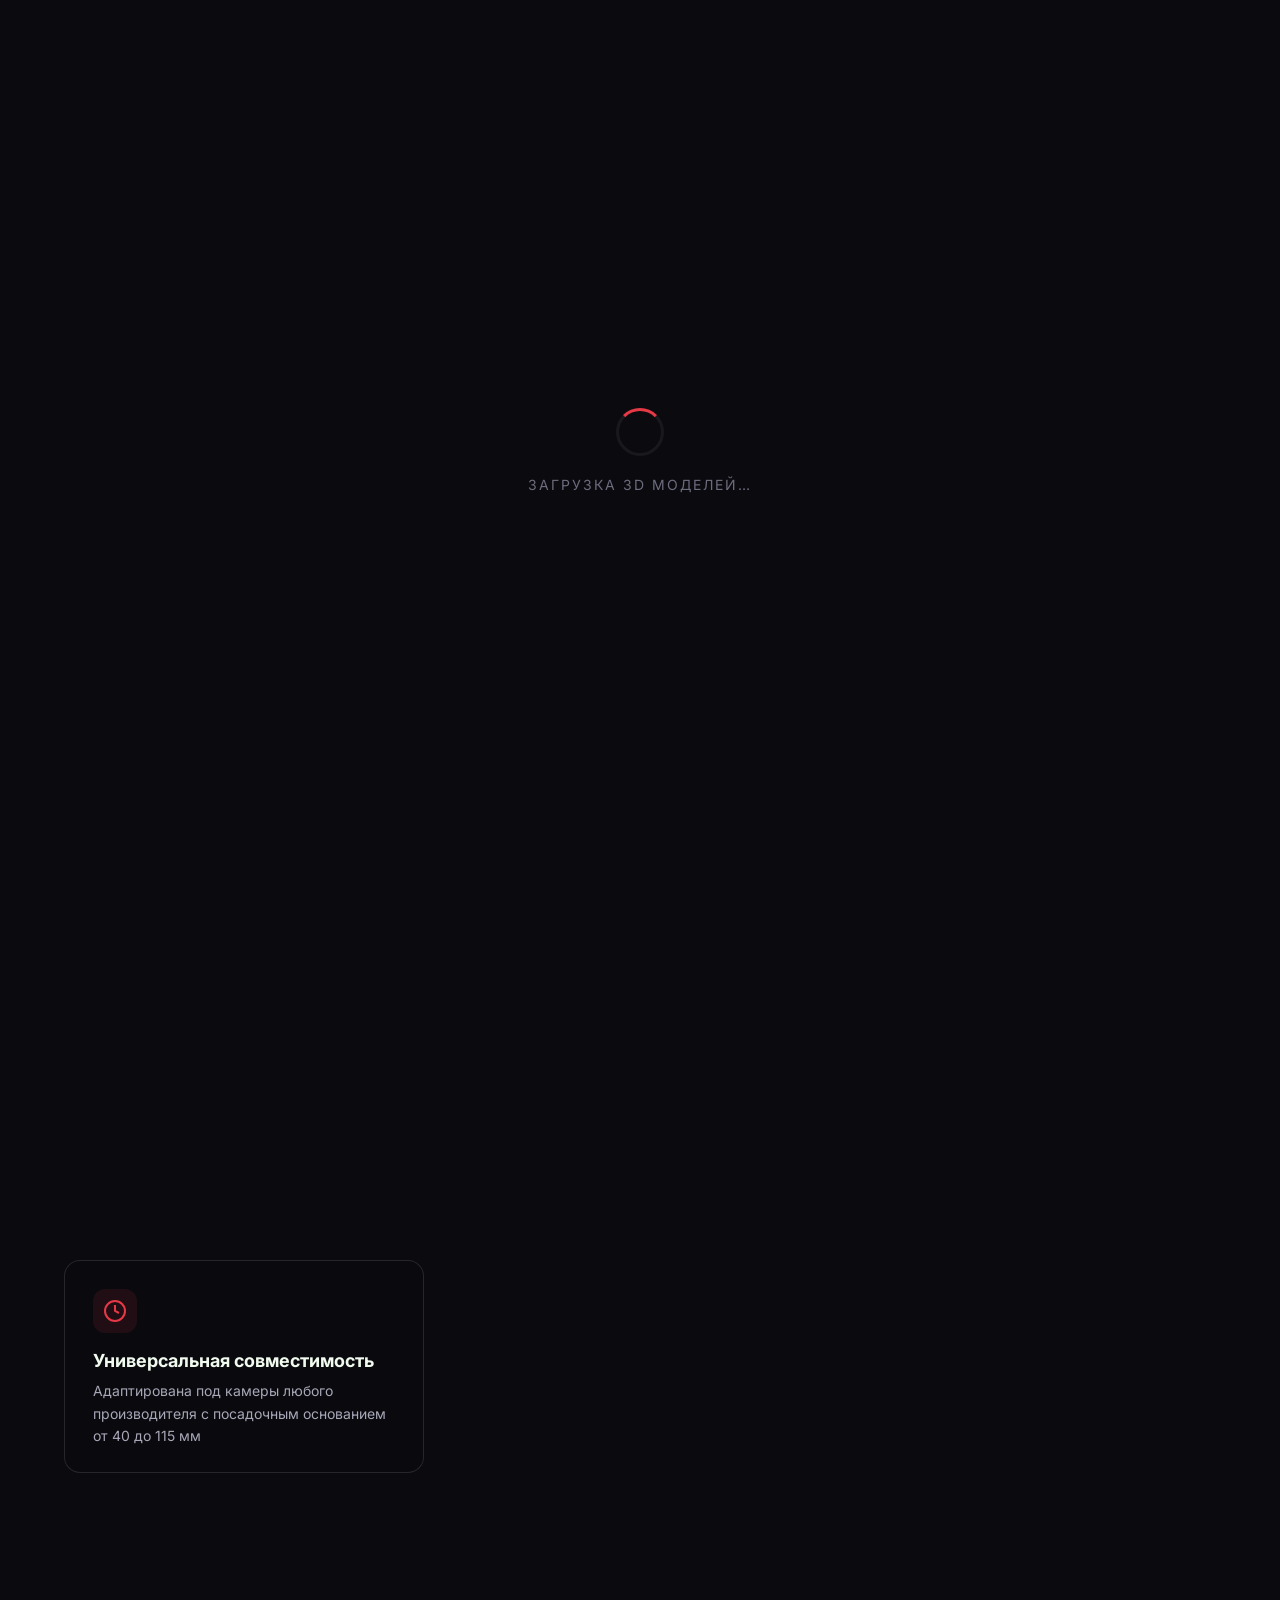
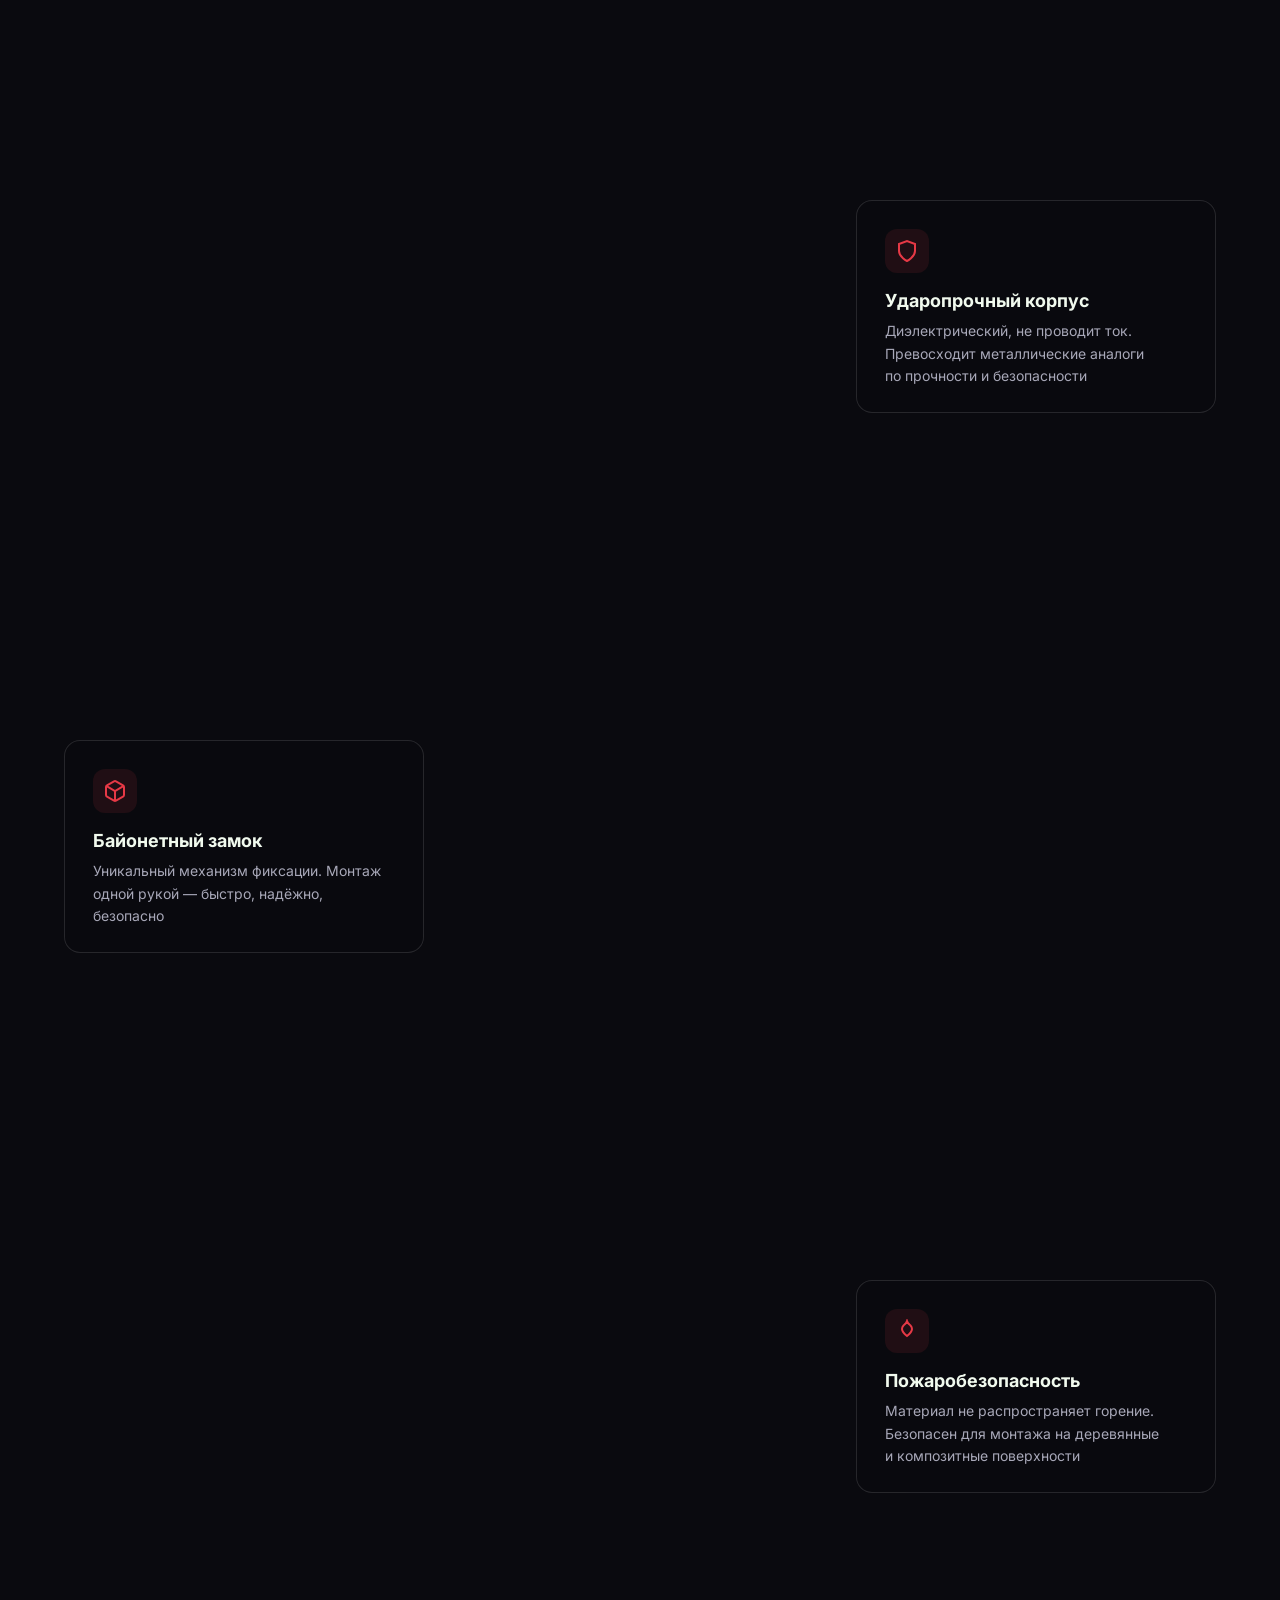
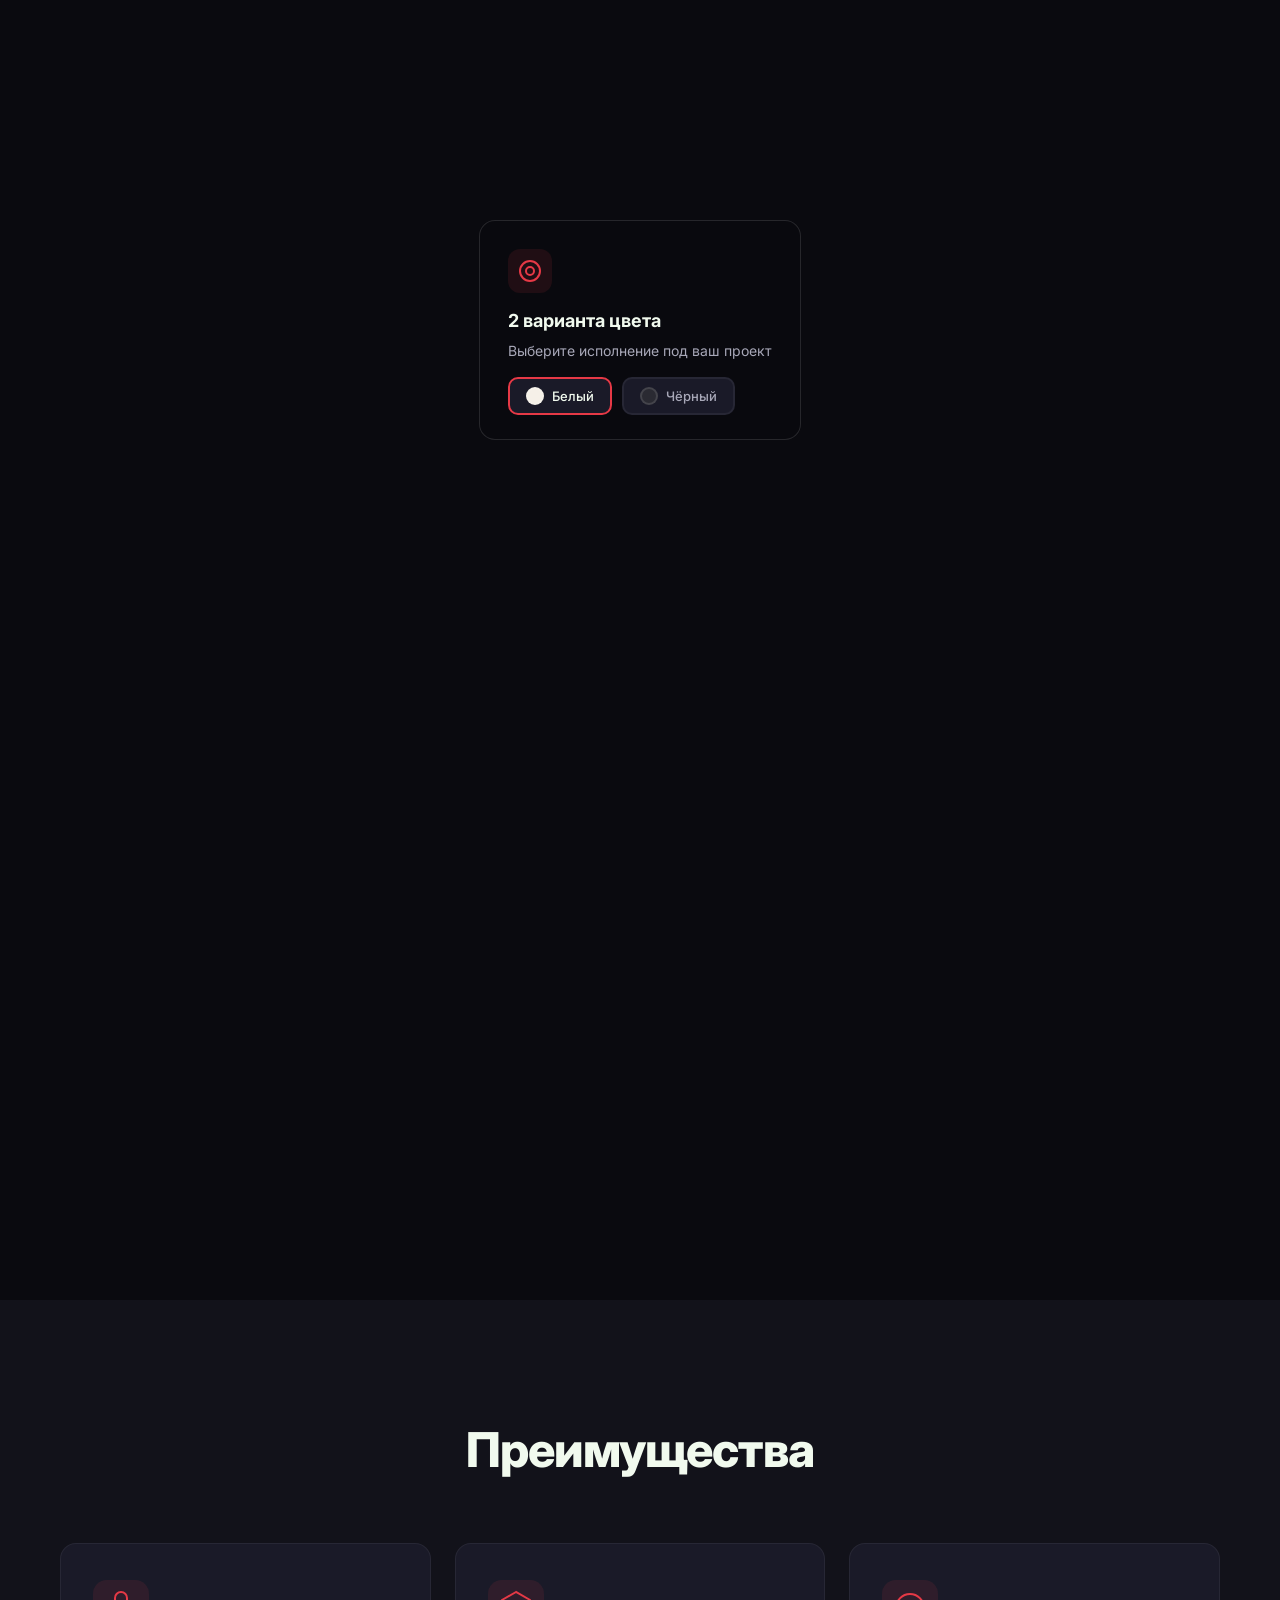
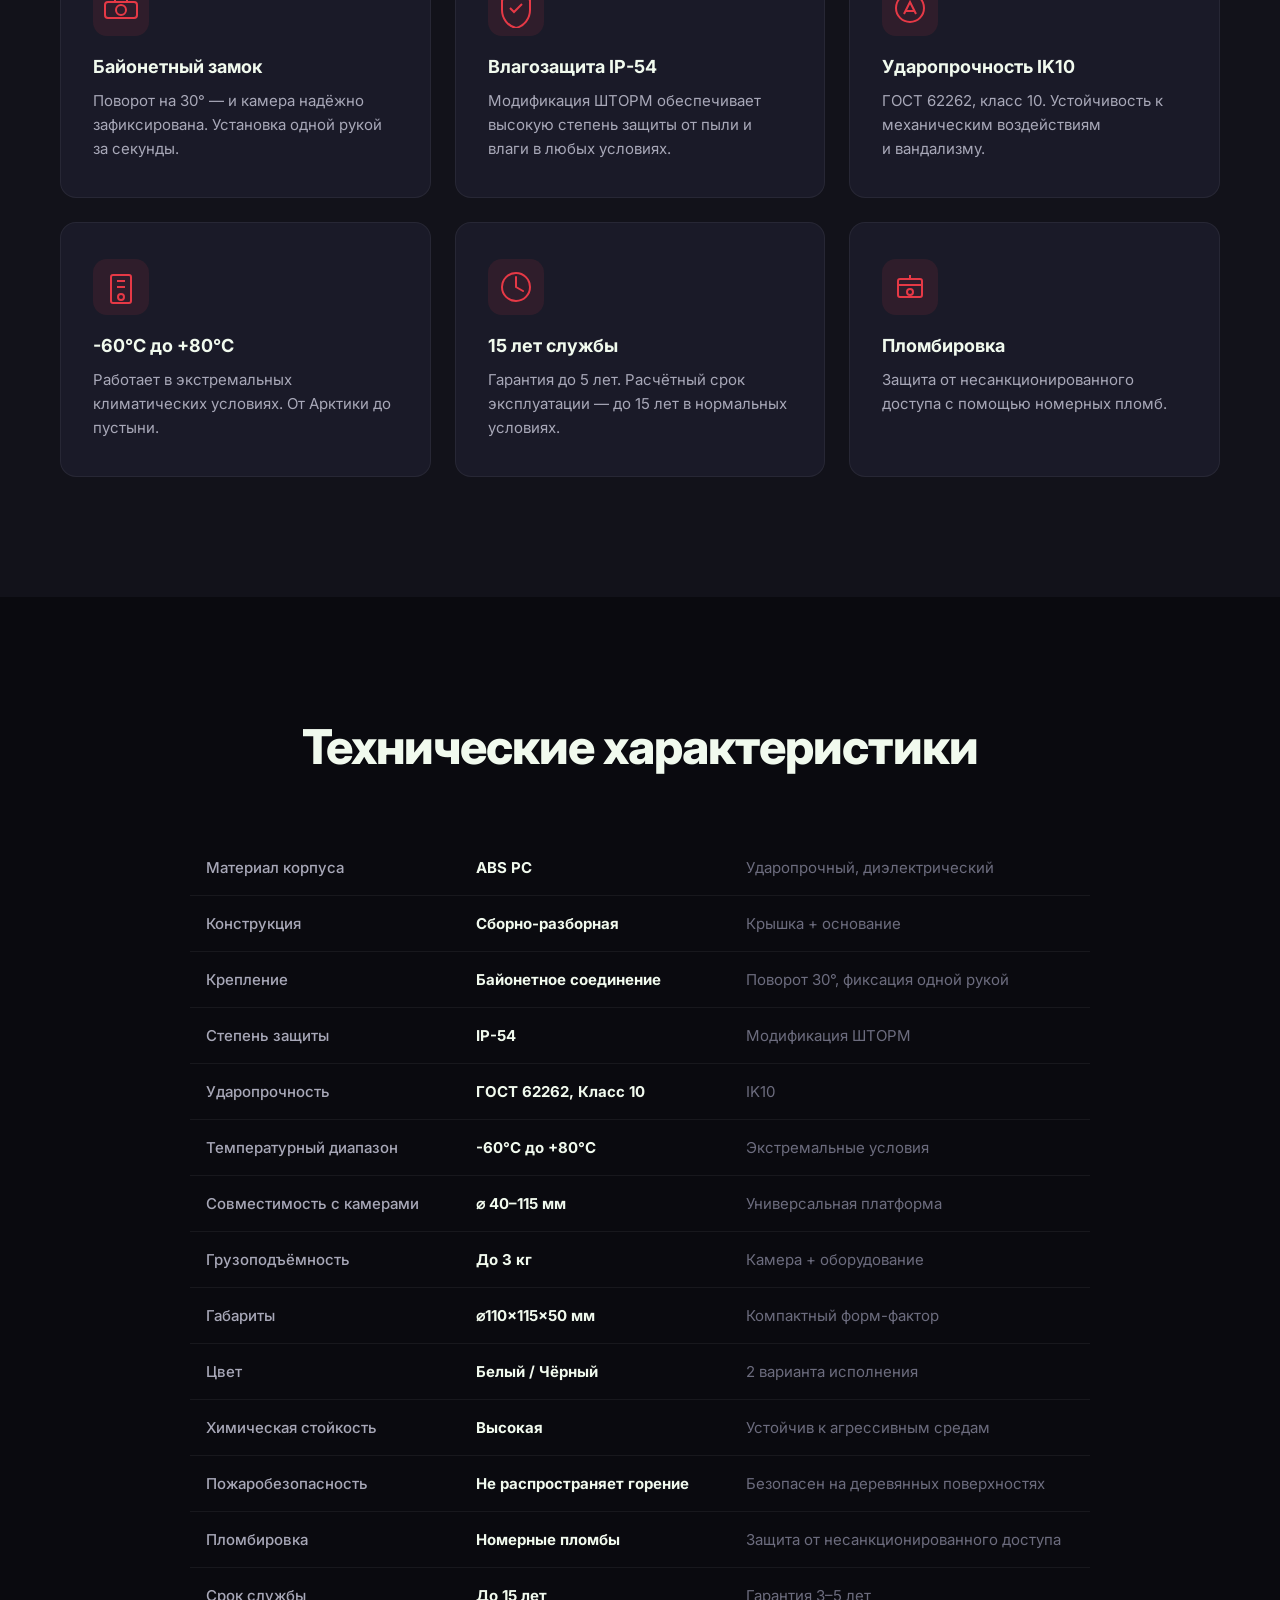
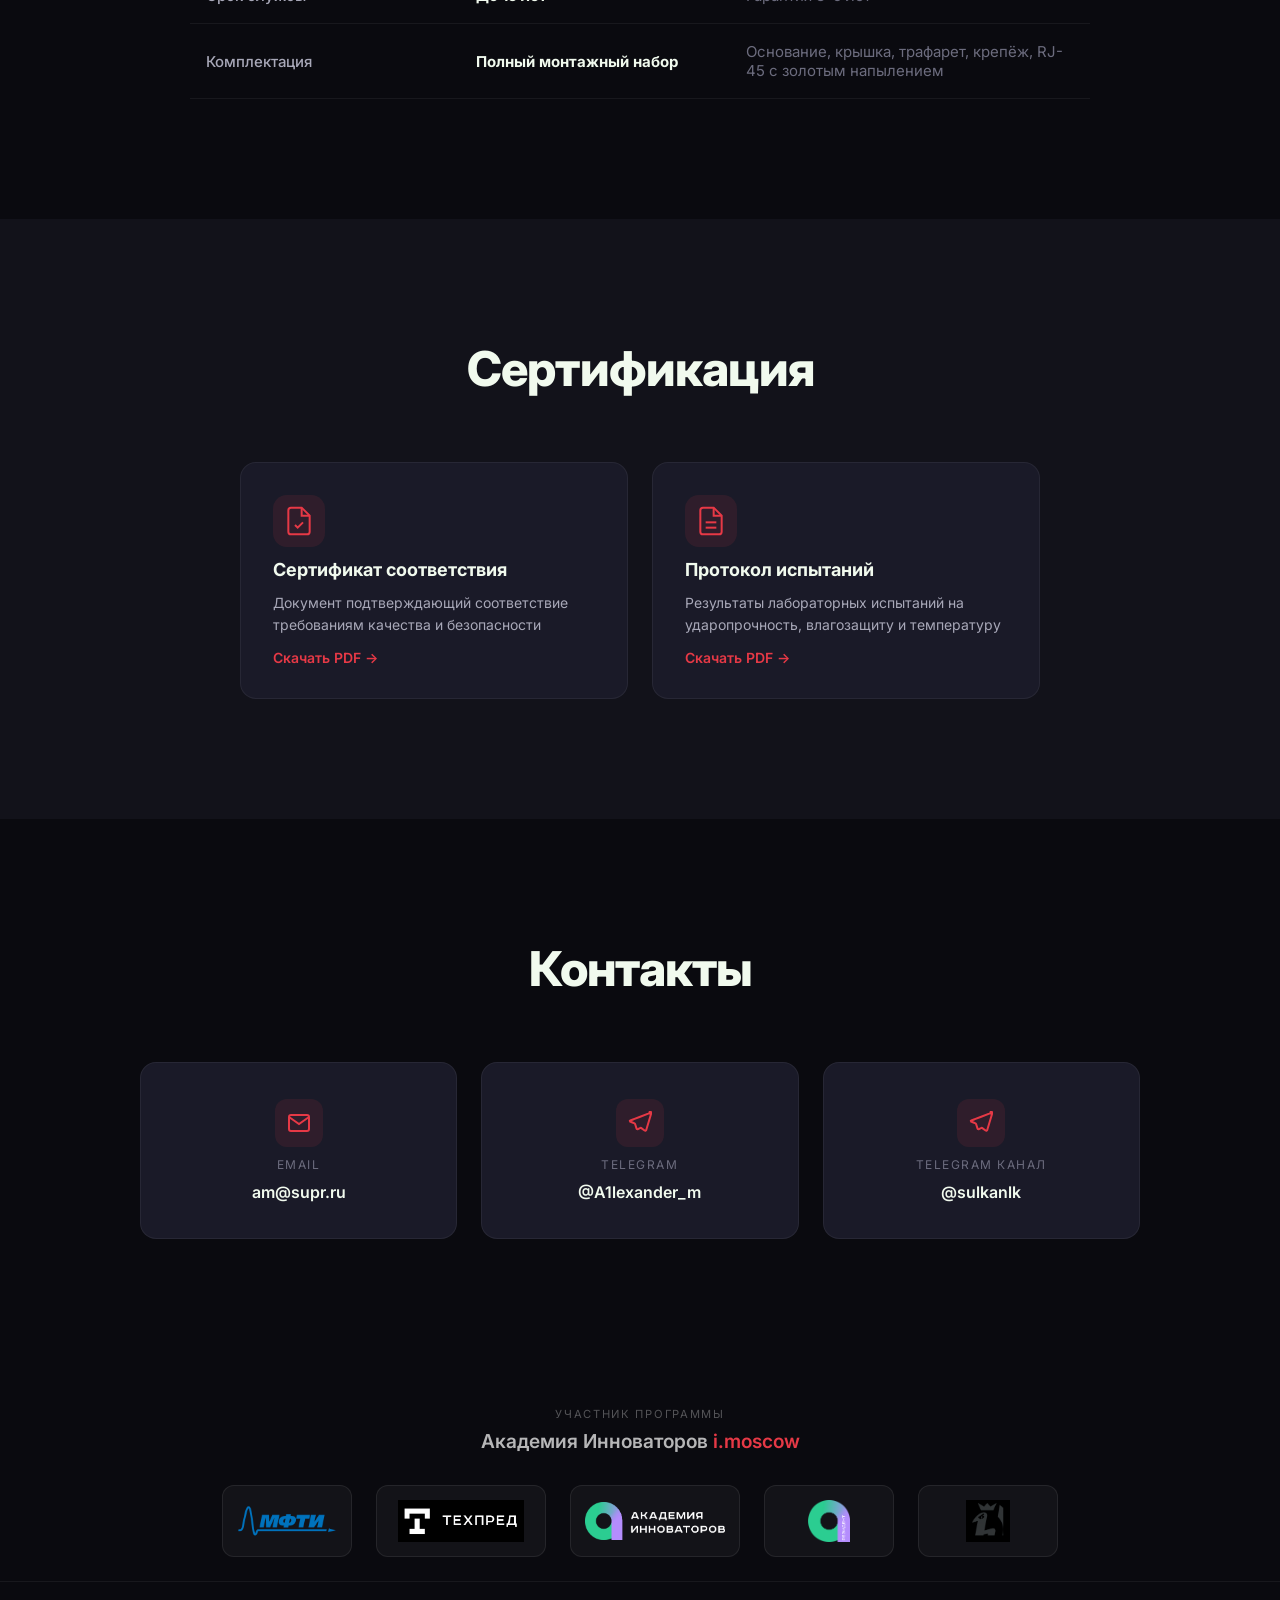
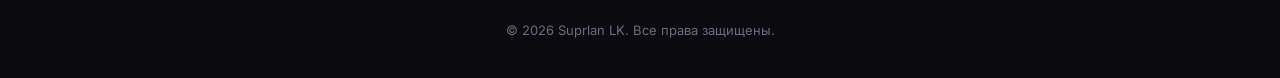
==== commit 6748bfee: "fix: restore logos, add favicon+OG, cert PDFs, remove v2 nav, fix leaderboard CORS, year 2026" ====
--- a/landing/index.html
+++ b/landing/index.html
@@ -7,6 +7,16 @@
     <title>Suprlan LK — Монтажная система</title>
     <meta name="description"
         content="Монтажная система Suprlan LK для камер видеонаблюдения. Байонетный замок, IP-54, IK10.">
+    <link rel="icon" type="image/png" href="favicon.png">
+    <!-- Open Graph -->
+    <meta property="og:title" content="Suprlan LK — Монтажная система">
+    <meta property="og:description"
+        content="Надёжная фиксация камер видеонаблюдения с уникальным байонетным замком. IP-54, IK10, -60°C до +80°C.">
+    <meta property="og:image" content="https://mountingbox.ru/landing/hero-bg.png">
+    <meta property="og:url" content="https://mountingbox.ru">
+    <meta property="og:type" content="website">
+    <meta property="og:locale" content="ru_RU">
+    <meta name="twitter:card" content="summary_large_image">
     <link rel="preconnect" href="https://fonts.googleapis.com">
     <link rel="preconnect" href="https://fonts.gstatic.com" crossorigin>
     <link href="https://fonts.googleapis.com/css2?family=Inter:wght@300;400;500;600;700;800;900&display=swap"
@@ -24,9 +34,7 @@
         <div style="display:flex;gap:0.25rem;">
             <a href="index.html"
                 style="color:#fff;text-decoration:none;font-size:0.85rem;padding:0.4rem 0.75rem;border-radius:6px;background:rgba(255,255,255,0.06);">Главная</a>
-            <a href="modification.html"
-                style="color:rgba(255,255,255,0.5);text-decoration:none;font-size:0.85rem;padding:0.4rem 0.75rem;border-radius:6px;background:rgba(230,57,70,0.08);border:1px solid rgba(230,57,70,0.2);">🔥
-                LK v2</a>
+
             <a href="instruction.html"
                 style="color:rgba(255,255,255,0.5);text-decoration:none;font-size:0.85rem;padding:0.4rem 0.75rem;border-radius:6px;">Инструкция</a>
             <a href="examples.html"
@@ -337,7 +345,7 @@
     <section class="certifications" id="certifications">
         <h2 class="section-title">Сертификация</h2>
         <div class="cert-grid">
-            <a href="#" class="cert-card" target="_blank">
+            <a href="../файлы/РОСС RU.З2623.ОС02.03119.pdf" class="cert-card" target="_blank">
                 <div class="cert-icon">
                     <svg width="32" height="32" viewBox="0 0 24 24" fill="none" stroke="currentColor"
                         stroke-width="1.5">
@@ -350,7 +358,7 @@
                 <p>Документ подтверждающий соответствие требованиям качества и безопасности</p>
                 <span class="cert-link">Скачать PDF →</span>
             </a>
-            <a href="#" class="cert-card" target="_blank">
+            <a href="../файлы/ИЛ02-20965.pdf" class="cert-card" target="_blank">
                 <div class="cert-icon">
                     <svg width="32" height="32" viewBox="0 0 24 24" fill="none" stroke="currentColor"
                         stroke-width="1.5">
@@ -466,7 +474,7 @@
     </style>
 
     <footer class="footer">
-        <p>© 2025 Suprlan LK. Все права защищены.</p>
+        <p>© 2026 Suprlan LK. Все права защищены.</p>
     </footer>
 
     <!-- GSAP from CDN -->
